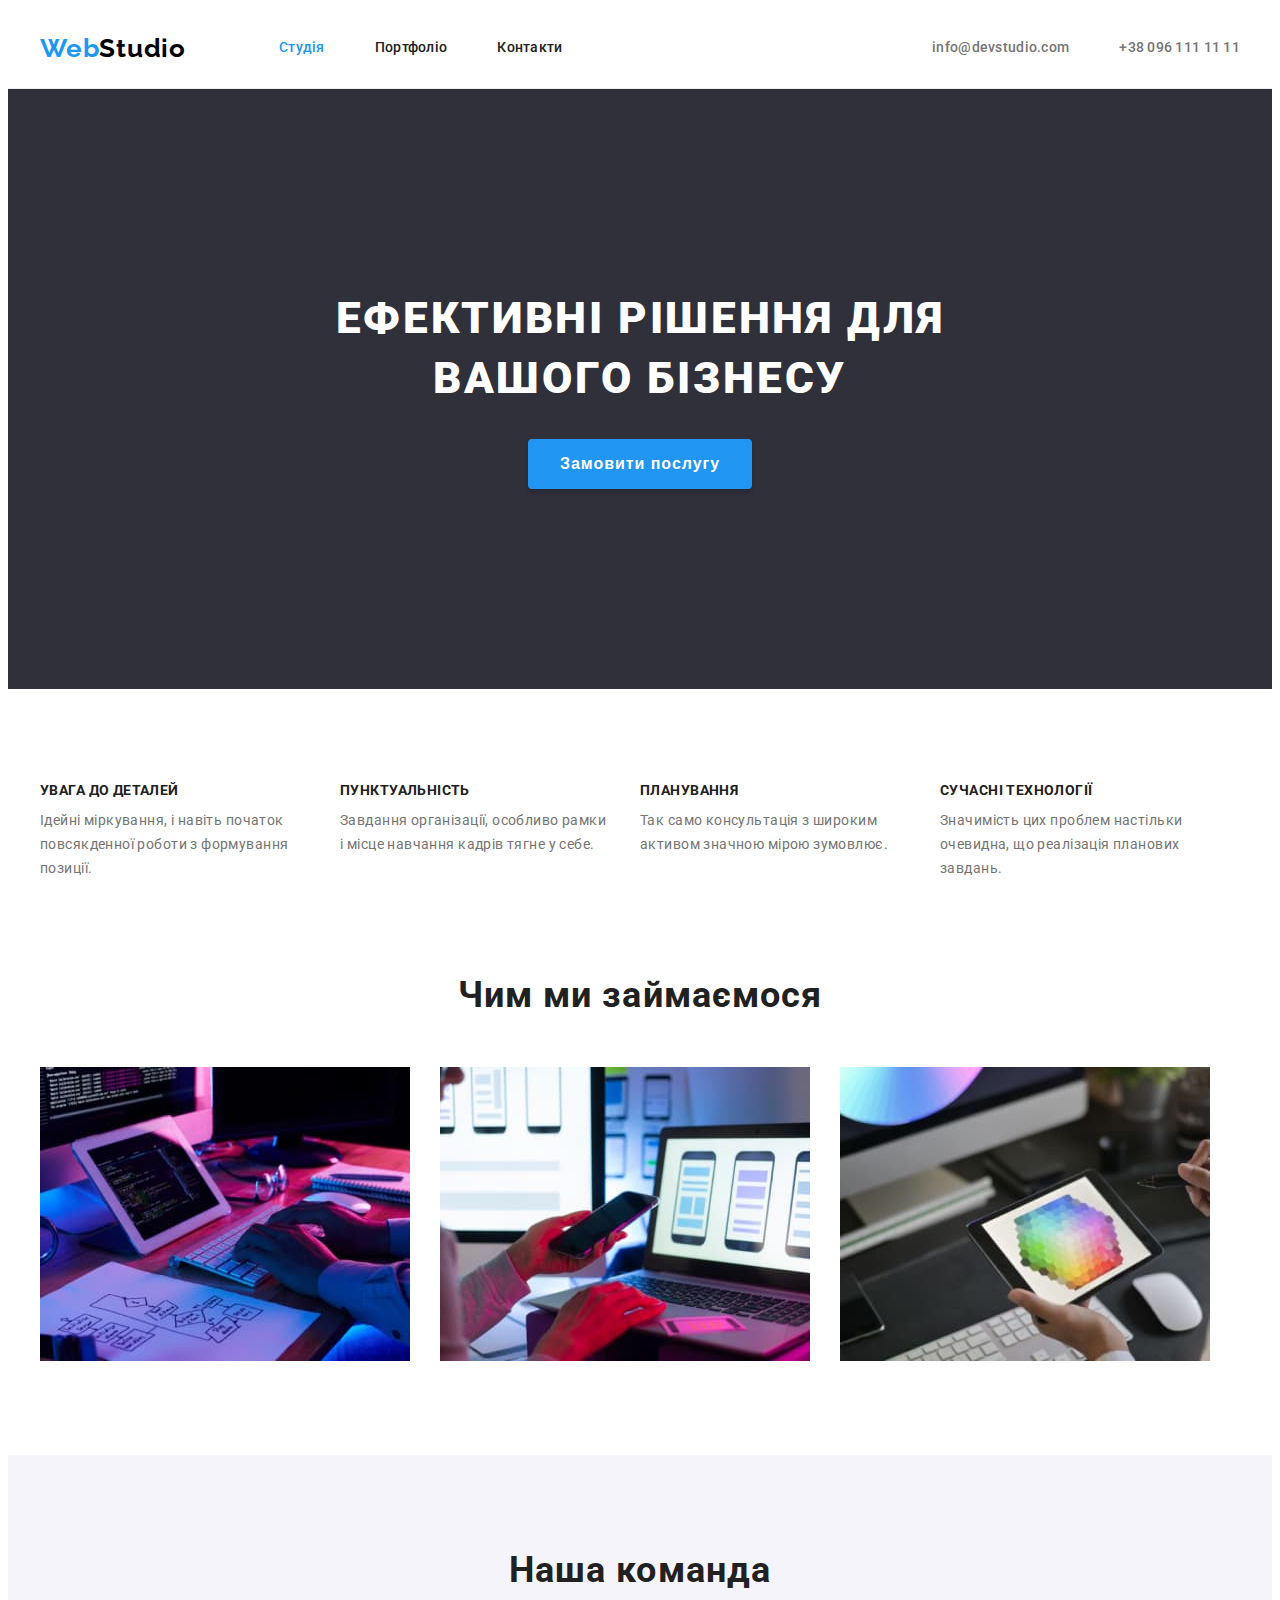
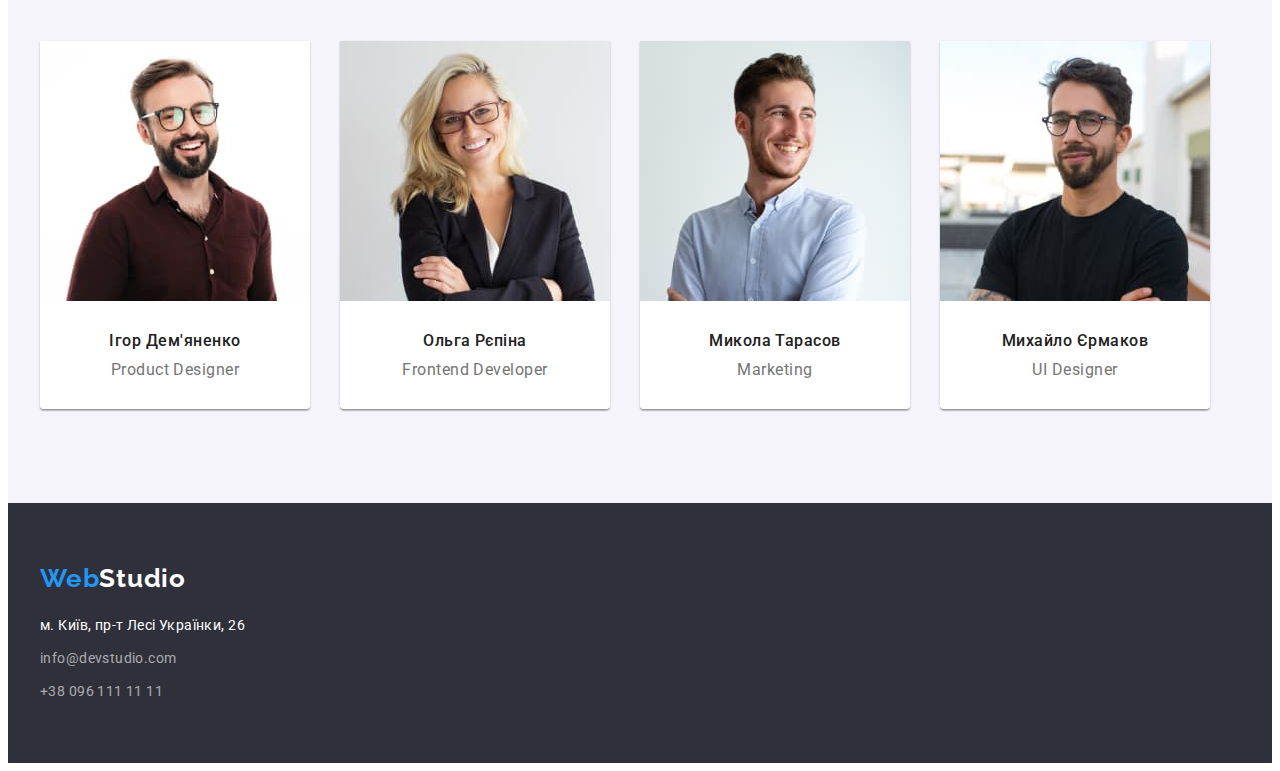
==== index.html @ ee871b84 "clone hw3" ====
<!DOCTYPE html>
<html lang="uk">
  <head>
    <meta charset="UTF-8" />
    <meta http-equiv="X-UA-Compatible" content="IE=edge" />
    <meta name="viewport" content="width=device-width, initial-scale=1.0" />
    <title>Студія</title>
    <link rel="preconnect" href="https://fonts.googleapis.com" />
    <link rel="preconnect" href="https://fonts.gstatic.com" crossorigin />
    <link href="https://fonts.googleapis.com/css2?family=Raleway:wght@700&family=Roboto:wght@400;500;700;900&display=swap" rel="stylesheet" />
    <link
      rel="stylesheet"
      href="https://cdnjs.cloudflare.com/ajax/libs/modern-normalize/1.1.0/modern-normalize.min.css"
      integrity="sha512-wpPYUAdjBVSE4KJnH1VR1HeZfpl1ub8YT/NKx4PuQ5NmX2tKuGu6U/JRp5y+Y8XG2tV+wKQpNHVUX03MfMFn9Q=="
      crossorigin="anonymous"
      referrerpolicy="no-referrer"
    />
    <link rel="stylesheet" href="./css/styles.css" />
  </head>

  <body>
    <header class="header">
      <div class="container">
        <!-- logo -->
        <a class="logo link" href="./index.html">Web<span class="logo-header">Studio</span></a>

        <!-- navigation -->
        <nav class="nav">
          <ul class="nav-list list">
            <li class="nav-item"><a class="nav-link link current" href="./index.html">Студія</a></li>
            <li class="nav-item"><a class="nav-link link" href="./portfolio.html">Портфоліо</a></li>
            <li class="nav-item"><a class="nav-link link" href="">Контакти</a></li>
          </ul>
        </nav>
        <ul class="contact-list list">
          <li class="contact-item"><a class="contact-link link" href="mailto:info@devstudio.com">info@devstudio.com</a></li>
          <li class="contact-item"><a class="contact-link link" href="tel:+380961111111">+38 096 111 11 11</a></li>
        </ul>
      </div>
    </header>

    <main>
      <!--hero-->
      <section class="hero">
        <div class="container">
          <h1 class="hero-title">Ефективні рішення для вашого бізнесу</h1>
          <button class="hero-btn" type="button">Замовити послугу</button>
        </div>
      </section>

      <!-- advantages -->
      <section class="adv">
        <div class="container">
          <h2 class="visually-hidden">Переваги</h2>
          <ul class="adv-list list">
            <li class="adv-item">
              <h3 class="adv-subtitle">УВАГА ДО ДЕТАЛЕЙ</h3>
              <p class="adv-text">Ідейні міркування, і навіть початок повсякденної роботи з формування позиції.</p>
            </li>
            <li class="adv-item">
              <h3 class="adv-subtitle">ПУНКТУАЛЬНІСТЬ</h3>
              <p class="adv-text">Завдання організації, особливо рамки і місце навчання кадрів тягне у себе.</p>
            </li>
            <li class="adv-item">
              <h3 class="adv-subtitle">ПЛАНУВАННЯ</h3>
              <p class="adv-text">Так само консультація з широким активом значною мірою зумовлює.</p>
            </li>
            <li class="adv-item">
              <h3 class="adv-subtitle">СУЧАСНІ ТЕХНОЛОГІЇ</h3>
              <p class="adv-text">Значимість цих проблем настільки очевидна, що реалізація планових завдань.</p>
            </li>
          </ul>
        </div>
      </section>

      <!-- work -->
      <section class="work">
        <div class="container">
          <h2 class="work-title">Чим ми займаємося</h2>
          <ul class="work-list list">
            <li class="work-item"><img class="work-img" src="./images/desktop.jpg" alt="Десктопні додатки" width="370" height="294" /></li>
            <li class="work-item"><img class="work-img" src="./images/mobile.jpg" alt="Мобільні додатки" width="370" height="294" /></li>
            <li class="work-item"><img class="work-img" src="./images/design.jpg" alt="Дизайнерські рішення" width="370" height="294" /></li>
          </ul>
        </div>
      </section>

      <!-- team -->
      <section class="team">
        <div class="container">
          <h2 class="team-title">Наша команда</h2>
          <ul class="team-list list">
            <li class="team-item">
              <a class="team-link link" href="">
                <img class="team-img" src="./images/teammate_1.jpg" alt="Ігор Дем'яненко" width="270" height="260" />
                <div class="team-item-group">
                  <h3 class="team-subtitle">Ігор Дем'яненко</h3>
                  <p class="team-text">Product Designer</p>
                </div>
              </a>
            </li>
            <li class="team-item">
              <a class="team-link link" href="">
                <img class="team-img" src="./images/teammate_2.jpg" alt="Ольга Рєпіна" width="270" height="260" />
                <div class="team-item-group">
                  <h3 class="team-subtitle">Ольга Рєпіна</h3>
                  <p class="team-text">Frontend Developer</p>
                </div>
              </a>
            </li>
            <li class="team-item">
              <a class="team-link link" href="">
                <img class="team-img" src="./images/teammate_3.jpg" alt="Микола Тарасов" width="270" height="260" />
                <div class="team-item-group">
                  <h3 class="team-subtitle">Микола Тарасов</h3>
                  <p class="team-text">Marketing</p>
                </div>
              </a>
            </li>
            <li class="team-item">
              <a class="team-link link" href="">
                <img class="team-img" src="./images/teammate_4.jpg" alt="Михайло Єрмаков" width="270" height="260" />
                <div class="team-item-group">
                  <h3 class="team-subtitle">Михайло Єрмаков</h3>
                  <p class="team-text">UI Designer</p>
                </div>
              </a>
            </li>
          </ul>
        </div>
      </section>
    </main>

    <footer class="footer">
      <div class="container">
        <!-- logo -->
        <a class="logo link" href="./index.html">Web<span class="logo-footer">Studio</span></a>
        <address class="address">
          <ul class="address-list list">
            <li class="address-item"><a class="address-map link" href="https://goo.gl/maps/GGHUYbkFzDP6m6Ls8" target="_blank" rel="noopener noreferrer">м. Київ, пр-т Лесі Українки, 26</a></li>
            <li class="address-item"><a class="address-link link" href="mailto:info@devstudio.com">info@devstudio.com</a></li>
            <li class="address-item"><a class="address-link link" href="tel:+380961111111">+38 096 111 11 11</a></li>
          </ul>
        </address>
      </div>
    </footer>
  </body>
</html>
---- css/styles.css ----
:root {
  --first-text-color: #757575;
  --title-text-color: #212121;
  --accent-color: #2196f3;
  --first-bg-color: #ffffff;
  --second-bg-color: #2f303a;
  --alt-bg-color: #f5f4fa;
}

/* ----------------RESET------------------ */
h1,
h2,
h3,
h4,
h5,
h6,
p {
  margin: 0;
}

.list {
  list-style: none;
  margin: 0;
  padding: 0;
}

.link {
  text-decoration: none;
}

img {
  display: block;
}

/* ----------------GENERAL------------------ */
body {
  background-color: var(--first-bg-color);
  color: var(--first-text-color);
  font-family: "Roboto", sans-serif;
}

.link:hover,
.link:focus {
  color: var(--accent-color);
}

.container {
  margin: 0 auto;
  width: 1200px;
  padding-left: 15px;
  padding-right: 15px;
}

.header {
  border-bottom: 1px solid #ececec;
}

.visually-hidden {
  position: absolute;
  width: 1px;
  height: 1px;
  margin: -1px;
  border: 0;
  padding: 0;
  white-space: nowrap;
  clip-path: inset(100%);
  clip: rect(0 0 0 0);
  overflow: hidden;
}

/* ----------------LOGO------------------ */
.logo {
  font-family: "Raleway", sans-serif;
  color: var(--accent-color);
  font-weight: 700;
  font-size: 26px;
  line-height: 1.19;
  letter-spacing: 0.03em;
}

.logo-header {
  color: #000000;
}

.logo-footer {
  color: var(--first-bg-color);
}

/* ----------------NAV------------------ */
.header > .container {
  display: flex;
  align-items: center;
}

.nav,
.contact-list {
  font-weight: 500;
  font-size: 14px;
  line-height: 1.14;
  letter-spacing: 0.02em;
}

.nav-list {
  display: flex;
  gap: 50px;
  margin-left: 93px;
}

.contact-list {
  display: flex;
  gap: 50px;
  margin-left: auto;
}

.nav-link.current {
  color: var(--accent-color);
}

.nav-link {
  color: var(--title-text-color);

  display: block;
  padding-top: 32px;
  padding-bottom: 32px;
}

.contact-link {
  color: var(--first-text-color);
  display: block;
  padding-top: 32px;
  padding-bottom: 32px;
}

/* ----------------HERO------------------ */
.hero {
  background-color: var(--second-bg-color);
  text-align: center;
  padding: 200px 0px;
}

.hero-title {
  font-weight: 900;
  font-size: 44px;
  line-height: 1.36;
  letter-spacing: 0.06em;
  text-align: center;
  text-transform: uppercase;
  color: var(--first-bg-color);

  width: 700px;
  margin-left: auto;
  margin-right: auto;
  margin-bottom: 30px;
}

.hero-btn {
  font-weight: 700;
  font-size: 16px;
  line-height: 1.88;
  letter-spacing: 0.06em;

  color: var(--first-bg-color);
  background-color: var(--accent-color);

  border: none;
  cursor: pointer;

  min-width: 216px;
  min-height: 50px;
  padding: 10px 32px;
  box-shadow: 0px 4px 4px rgba(0, 0, 0, 0.15);
  border-radius: 4px;
}

/* ----------------ADVANTAGES------------------ */

.adv {
  padding-top: 94px;
  padding-bottom: 94px;
}

.adv-list {
  display: flex;
  flex-wrap: wrap;
  gap: 30px;
}

.adv-item {
  max-width: 270px;
}

.adv-subtitle {
  font-size: 14px;
  line-height: 1.14;
  letter-spacing: 0.03em;
  text-transform: uppercase;
  color: var(--title-text-color);

  margin-bottom: 10px;
}

.adv-text {
  font-size: 14px;
  line-height: 1.71;
  letter-spacing: 0.03em;
}

/* ----------------WORK------------------ */

.work {
  padding-bottom: 94px;
}

.work-title,
.team-title {
  font-size: 36px;
  line-height: 1.17;
  text-align: center;
  letter-spacing: 0.03em;
  color: var(--title-text-color);

  margin-bottom: 50px;
}

.work-list {
  display: flex;
  flex-wrap: wrap;
  gap: 30px;
}

/* ----------------TEAM------------------ */

.team {
  padding-top: 94px;
  padding-bottom: 94px;
}

.team {
  background-color: var(--alt-bg-color);
}

.team-list {
  display: flex;
  flex-wrap: wrap;
  gap: 30px;
}

.team-item {
  border-radius: 0px 0px 4px 4px;
  box-shadow: 0px 1px 3px rgba(0, 0, 0, 0.12), 0px 1px 1px rgba(0, 0, 0, 0.14), 0px 2px 1px rgba(0, 0, 0, 0.2);
}

.team-item-group {
  background-color: var(--first-bg-color);
  padding-bottom: 30px;
  padding-top: 30px;
  border-radius: 0px 0px 4px 4px;
}

.team-text,
.team-subtitle {
  font-size: 16px;
  line-height: 1.19;
  text-align: center;
  letter-spacing: 0.03em;
}

.team-text {
  color: var(--first-text-color);
}

.team-subtitle {
  font-weight: 500;
  color: var(--title-text-color);

  margin-bottom: 10px;
}

/* ----------------FOOTER------------------ */
.footer {
  background-color: var(--second-bg-color);
  padding-top: 60px;
  padding-bottom: 60px;
}

.address {
  font-style: inherit;
  margin-top: 20px;
}

.address-item:not(:first-child) {
  margin-top: 9px;
}

.address-map,
.address-link {
  font-size: 14px;
  line-height: 1.71;
  letter-spacing: 0.03em;
  color: var(--first-bg-color);
}

.address-link {
  color: rgba(255, 255, 255, 0.6);
}

/* --------------------PORTFOLIO-------------------- */

.portfolio {
  padding-top: 94px;
  padding-bottom: 94px;
}

.portfolio-filter {
  display: flex;
  gap: 8px;
  justify-content: center;
  margin-bottom: 50px;
}

.filter-btn {
  font-weight: 500;
  font-size: 16px;
  line-height: 1.62;
  text-align: center;
  letter-spacing: 0.03em;

  color: var(--title-text-color);
  background-color: var(--alt-bg-color);

  border: none;
  border-radius: 4px;
  cursor: pointer;

  padding: 6px 22px;
}

.filter-btn:hover,
.filter-btn:focus {
  color: var(--first-bg-color);
  background-color: var(--accent-color);
  box-shadow: 0px 3px 1px rgba(0, 0, 0, 0.1), 0px 1px 2px rgba(0, 0, 0, 0.08), 0px 2px 2px rgba(0, 0, 0, 0.12);
}

.portfolio-list {
  display: flex;
  flex-wrap: wrap;
  gap: 30px;
}

.portfolio-item-group {
  background-color: var(--first-bg-color);
  border-bottom: 1px solid #eeeeee;
  border-left: 1px solid #eeeeee;
  border-right: 1px solid #eeeeee;

  padding: 20px 24px;
}

.portfolio-item-title {
  font-size: 18px;
  line-height: 2;
  letter-spacing: 0.06em;
  color: var(--title-text-color);

  margin-bottom: 4px;
}
.portfolio-item-text {
  font-size: 16px;
  line-height: 1.88;
  letter-spacing: 0.03em;
  color: var(--first-text-color);
}
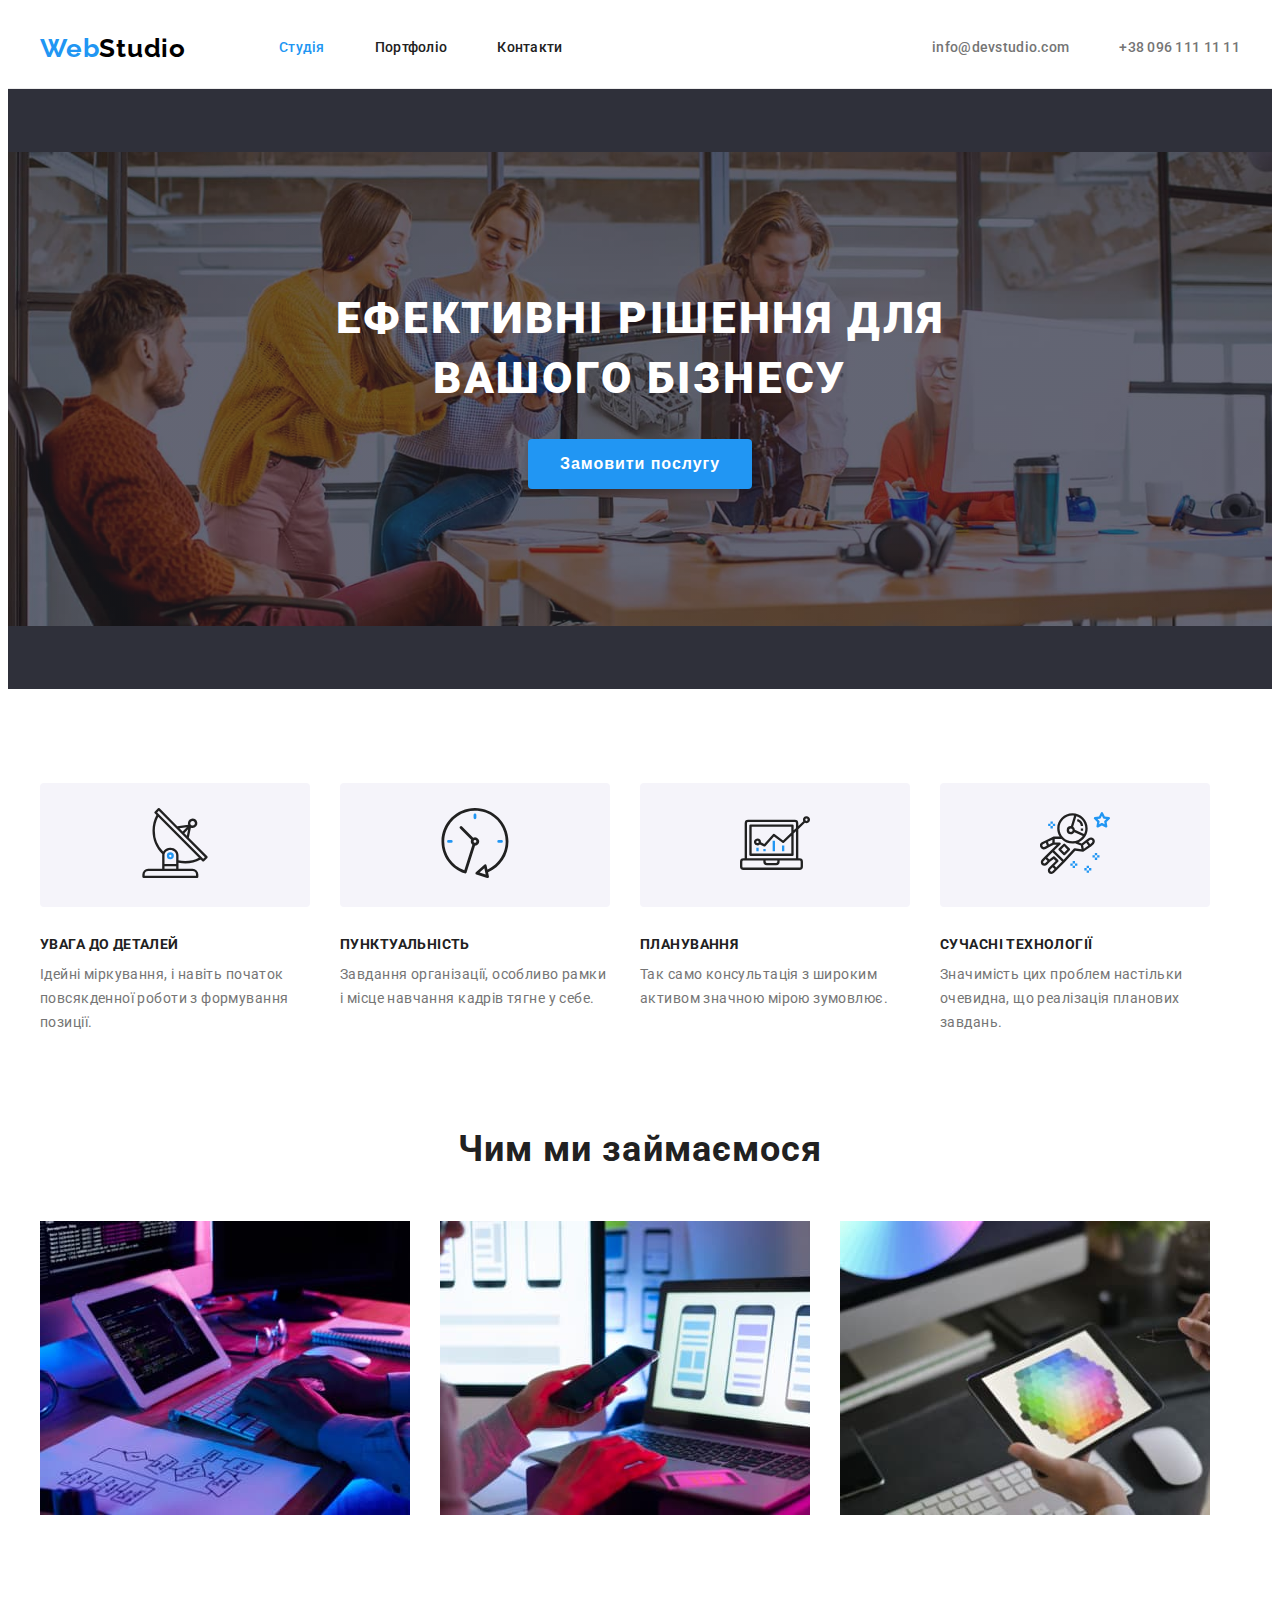
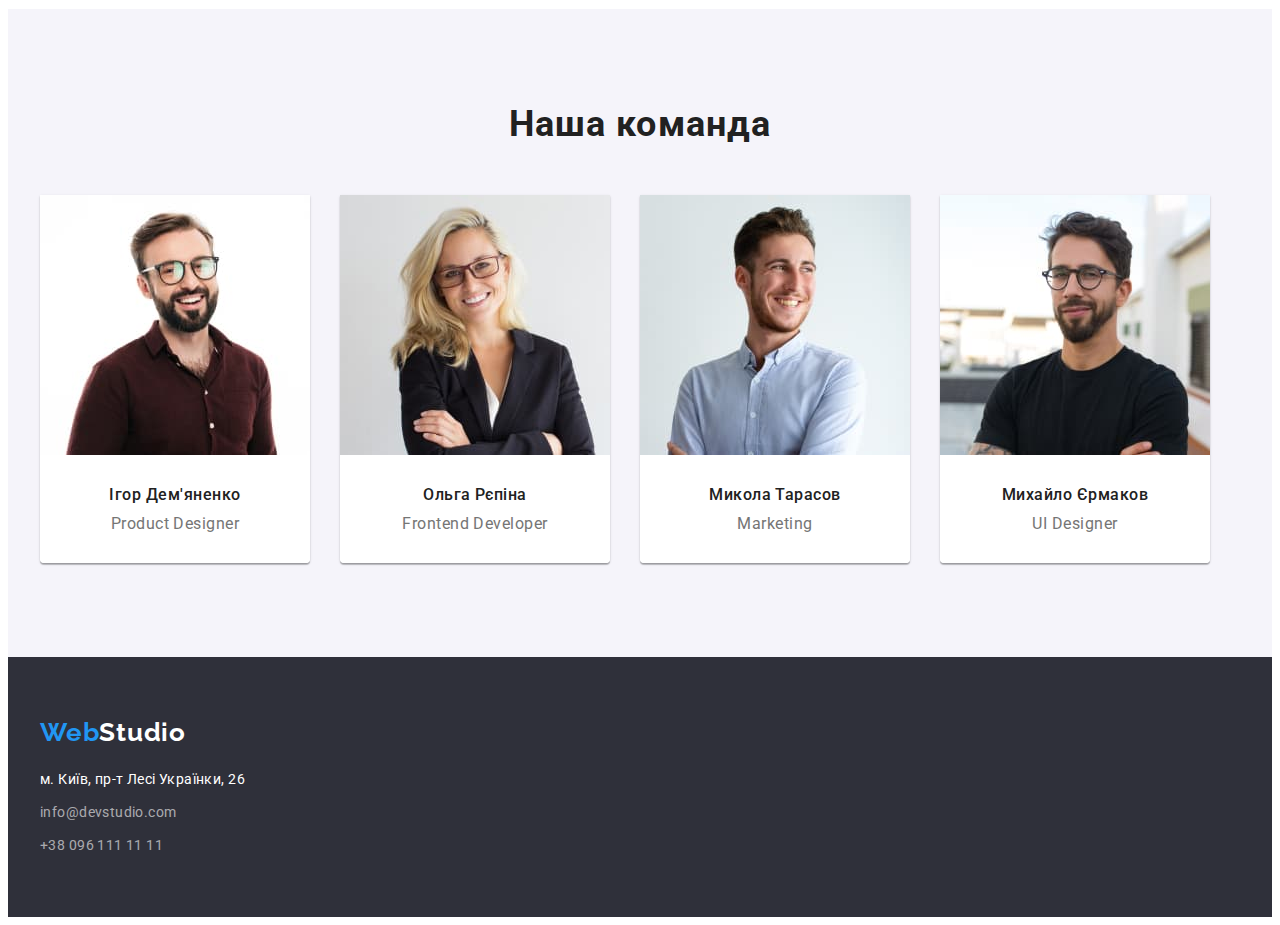
==== commit 9f903648: "finished adv-section" ====
--- a/index.html
+++ b/index.html
@@ -54,18 +54,38 @@
           <h2 class="visually-hidden">Переваги</h2>
           <ul class="adv-list list">
             <li class="adv-item">
+              <div class="adv-icon-wrap">
+                <svg class="adv-icon">
+                  <use href="./images/symbol-defs.svg#icon-antenna"></use>
+                </svg>
+              </div>
               <h3 class="adv-subtitle">УВАГА ДО ДЕТАЛЕЙ</h3>
               <p class="adv-text">Ідейні міркування, і навіть початок повсякденної роботи з формування позиції.</p>
             </li>
             <li class="adv-item">
+              <div class="adv-icon-wrap">
+                <svg class="adv-icon">
+                  <use href="./images/symbol-defs.svg#icon-clock"></use>
+                </svg>
+              </div>
               <h3 class="adv-subtitle">ПУНКТУАЛЬНІСТЬ</h3>
               <p class="adv-text">Завдання організації, особливо рамки і місце навчання кадрів тягне у себе.</p>
             </li>
             <li class="adv-item">
+              <div class="adv-icon-wrap">
+                <svg class="adv-icon">
+                  <use href="./images/symbol-defs.svg#icon-diagram"></use>
+                </svg>
+              </div>
               <h3 class="adv-subtitle">ПЛАНУВАННЯ</h3>
               <p class="adv-text">Так само консультація з широким активом значною мірою зумовлює.</p>
             </li>
             <li class="adv-item">
+              <div class="adv-icon-wrap">
+                <svg class="adv-icon">
+                  <use href="./images/symbol-defs.svg#icon-astronaut"></use>
+                </svg>
+              </div>
               <h3 class="adv-subtitle">СУЧАСНІ ТЕХНОЛОГІЇ</h3>
               <p class="adv-text">Значимість цих проблем настільки очевидна, що реалізація планових завдань.</p>
             </li>
@@ -91,40 +111,32 @@
           <h2 class="team-title">Наша команда</h2>
           <ul class="team-list list">
             <li class="team-item">
-              <a class="team-link link" href="">
-                <img class="team-img" src="./images/teammate_1.jpg" alt="Ігор Дем'яненко" width="270" height="260" />
-                <div class="team-item-group">
-                  <h3 class="team-subtitle">Ігор Дем'яненко</h3>
-                  <p class="team-text">Product Designer</p>
-                </div>
-              </a>
+              <img class="team-img" src="./images/teammate_1.jpg" alt="Ігор Дем'яненко" width="270" height="260" />
+              <div class="team-item-group">
+                <h3 class="team-subtitle">Ігор Дем'яненко</h3>
+                <p class="team-text">Product Designer</p>
+              </div>
             </li>
             <li class="team-item">
-              <a class="team-link link" href="">
-                <img class="team-img" src="./images/teammate_2.jpg" alt="Ольга Рєпіна" width="270" height="260" />
-                <div class="team-item-group">
-                  <h3 class="team-subtitle">Ольга Рєпіна</h3>
-                  <p class="team-text">Frontend Developer</p>
-                </div>
-              </a>
+              <img class="team-img" src="./images/teammate_2.jpg" alt="Ольга Рєпіна" width="270" height="260" />
+              <div class="team-item-group">
+                <h3 class="team-subtitle">Ольга Рєпіна</h3>
+                <p class="team-text">Frontend Developer</p>
+              </div>
             </li>
             <li class="team-item">
-              <a class="team-link link" href="">
-                <img class="team-img" src="./images/teammate_3.jpg" alt="Микола Тарасов" width="270" height="260" />
-                <div class="team-item-group">
-                  <h3 class="team-subtitle">Микола Тарасов</h3>
-                  <p class="team-text">Marketing</p>
-                </div>
-              </a>
+              <img class="team-img" src="./images/teammate_3.jpg" alt="Микола Тарасов" width="270" height="260" />
+              <div class="team-item-group">
+                <h3 class="team-subtitle">Микола Тарасов</h3>
+                <p class="team-text">Marketing</p>
+              </div>
             </li>
             <li class="team-item">
-              <a class="team-link link" href="">
-                <img class="team-img" src="./images/teammate_4.jpg" alt="Михайло Єрмаков" width="270" height="260" />
-                <div class="team-item-group">
-                  <h3 class="team-subtitle">Михайло Єрмаков</h3>
-                  <p class="team-text">UI Designer</p>
-                </div>
-              </a>
+              <img class="team-img" src="./images/teammate_4.jpg" alt="Михайло Єрмаков" width="270" height="260" />
+              <div class="team-item-group">
+                <h3 class="team-subtitle">Михайло Єрмаков</h3>
+                <p class="team-text">UI Designer</p>
+              </div>
             </li>
           </ul>
         </div>
--- a/css/styles.css
+++ b/css/styles.css
@@ -134,6 +134,11 @@
 /* ----------------HERO------------------ */
 .hero {
   background-color: var(--second-bg-color);
+  background-image: linear-gradient(rgba(47, 48, 58, 0.4), rgba(47, 48, 58, 0.4)), url(../images/hero-bg.jpg);
+  background-repeat: no-repeat;
+  background-position: center;
+  background-size: contain;
+
   text-align: center;
   padding: 200px 0px;
 }
@@ -143,7 +148,6 @@
   font-size: 44px;
   line-height: 1.36;
   letter-spacing: 0.06em;
-  text-align: center;
   text-transform: uppercase;
   color: var(--first-bg-color);
 
@@ -189,6 +193,20 @@
   max-width: 270px;
 }
 
+.adv-icon-wrap {
+  background-color: var(--alt-bg-color);
+  border-radius: 4px;
+  text-align: center;
+  padding-top: 25px;
+  padding-bottom: 25px;
+  margin-bottom: 30px;
+}
+
+.adv-icon {
+  width: 70px;
+  height: 70px;
+}
+
 .adv-subtitle {
   font-size: 14px;
   line-height: 1.14;
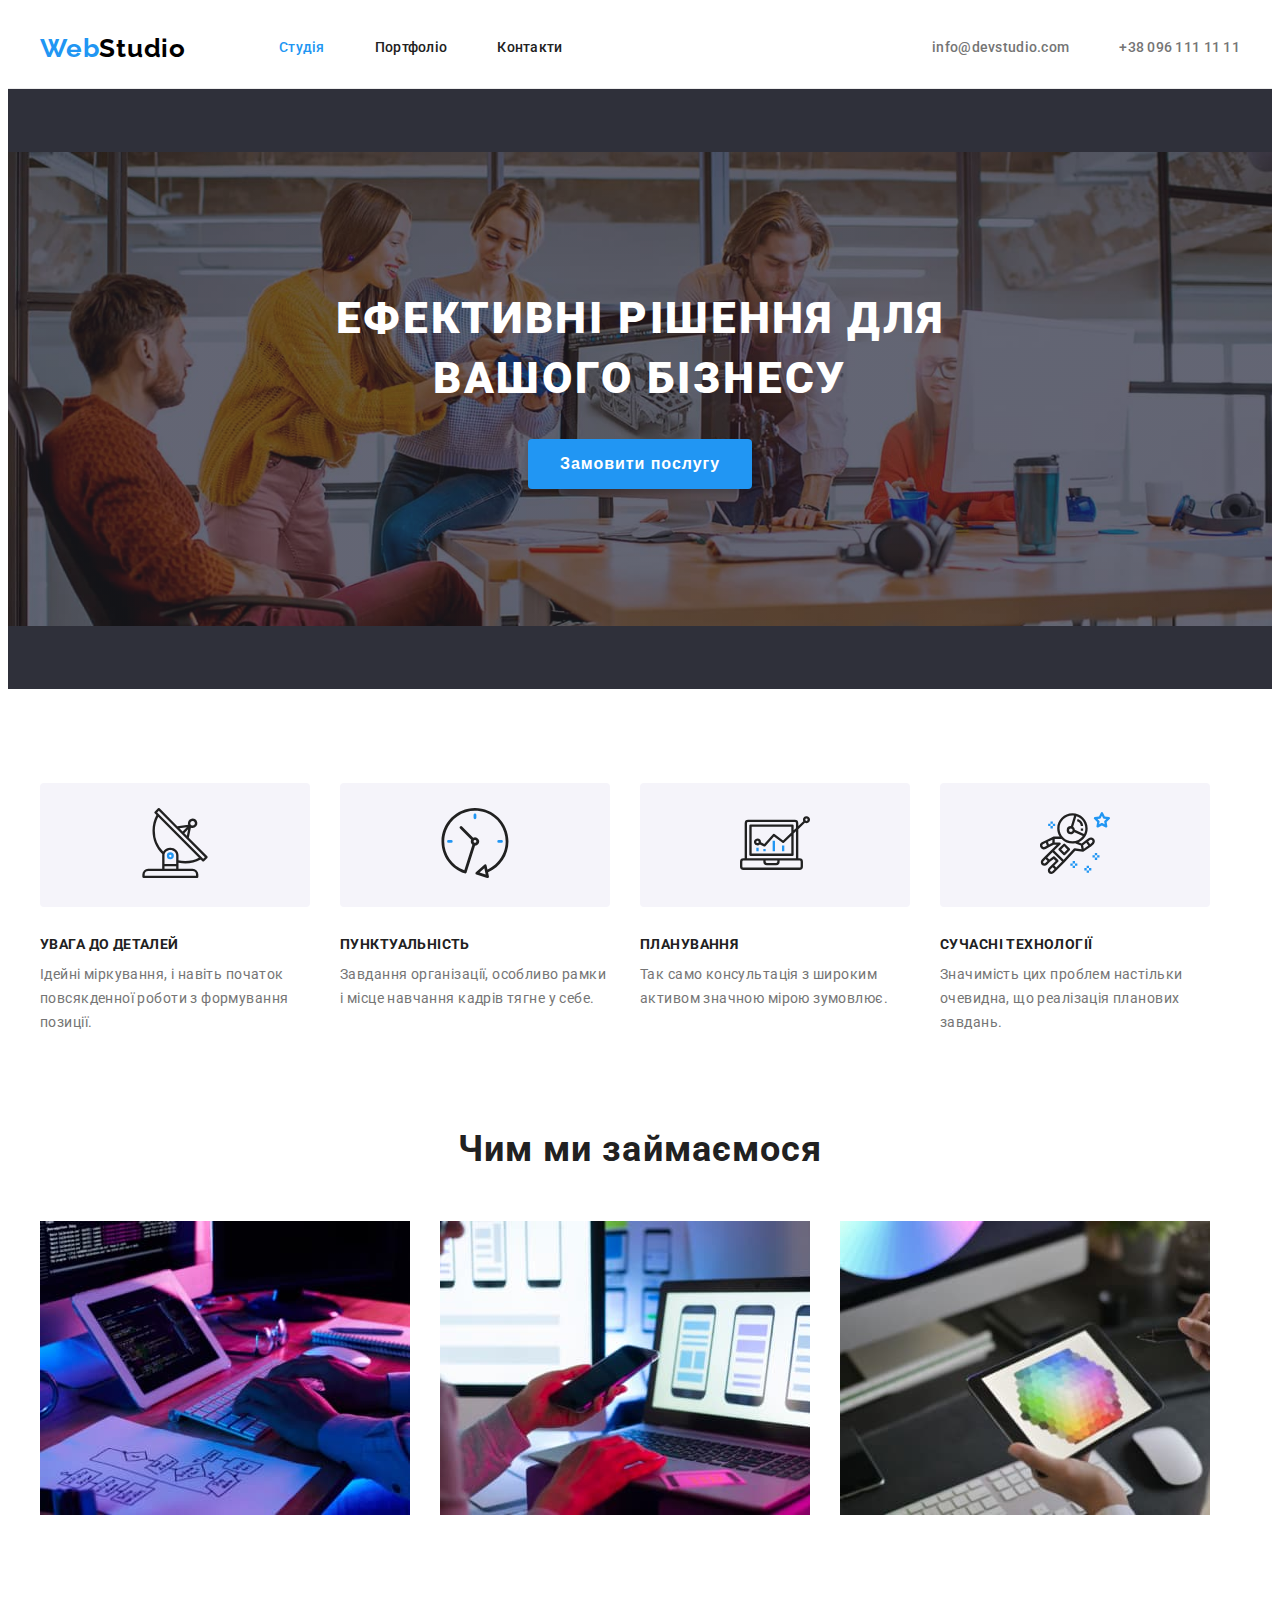
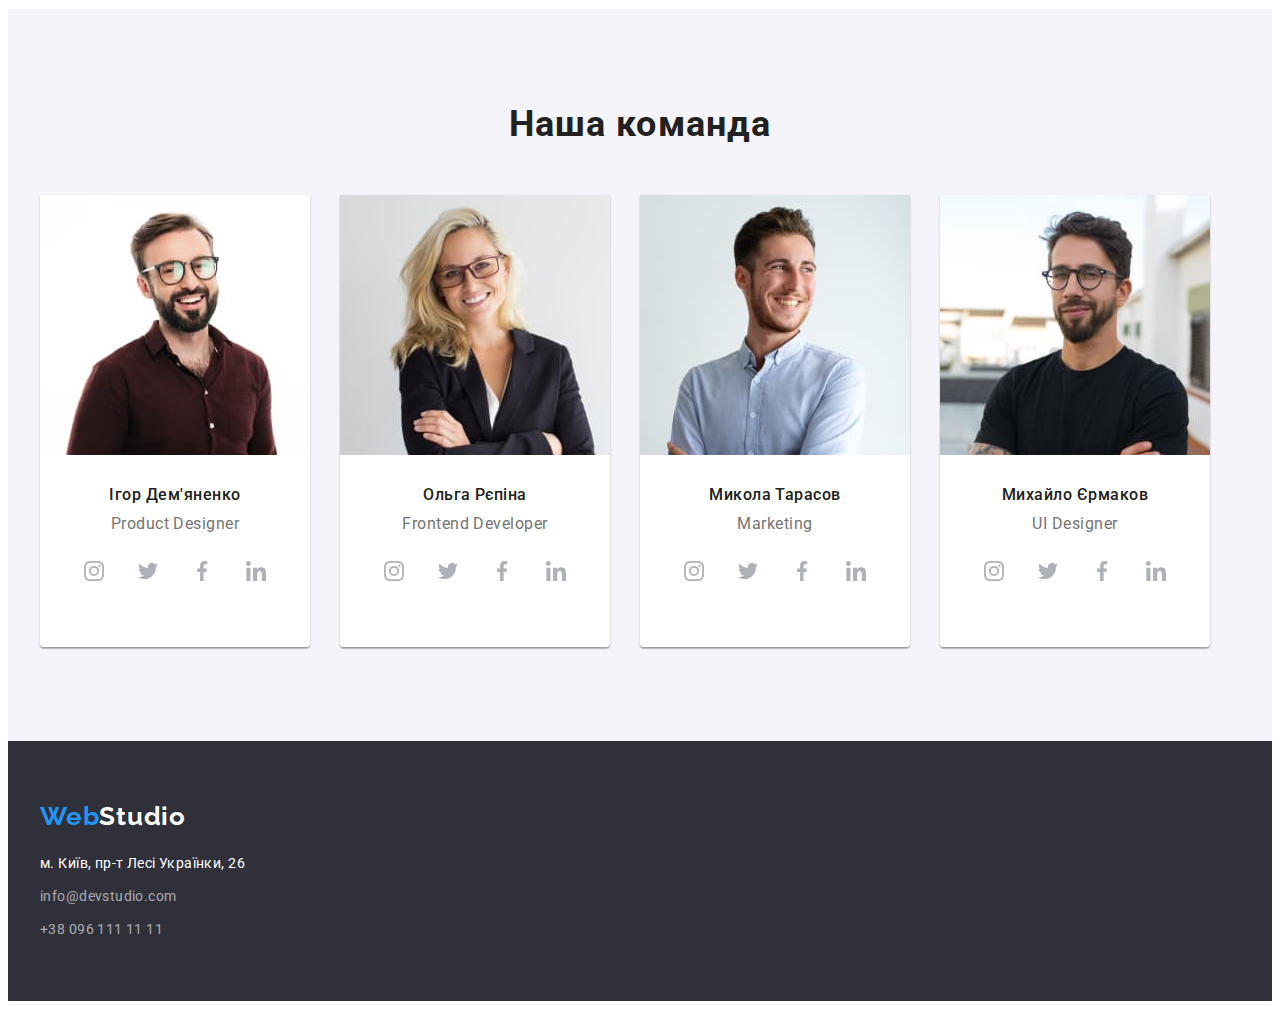
==== commit 99d260cf: "finished section team" ====
--- a/index.html
+++ b/index.html
@@ -55,8 +55,8 @@
           <ul class="adv-list list">
             <li class="adv-item">
               <div class="adv-icon-wrap">
-                <svg class="adv-icon">
-                  <use href="./images/symbol-defs.svg#icon-antenna"></use>
+                <svg class="adv-icon" width="70px" height="70px">
+                  <use href="./images/sprite.svg#icon-antenna"></use>
                 </svg>
               </div>
               <h3 class="adv-subtitle">УВАГА ДО ДЕТАЛЕЙ</h3>
@@ -64,8 +64,8 @@
             </li>
             <li class="adv-item">
               <div class="adv-icon-wrap">
-                <svg class="adv-icon">
-                  <use href="./images/symbol-defs.svg#icon-clock"></use>
+                <svg class="adv-icon" width="70px" height="70px">
+                  <use href="./images/sprite.svg#icon-clock"></use>
                 </svg>
               </div>
               <h3 class="adv-subtitle">ПУНКТУАЛЬНІСТЬ</h3>
@@ -73,8 +73,8 @@
             </li>
             <li class="adv-item">
               <div class="adv-icon-wrap">
-                <svg class="adv-icon">
-                  <use href="./images/symbol-defs.svg#icon-diagram"></use>
+                <svg class="adv-icon" width="70px" height="70px">
+                  <use href="./images/sprite.svg#icon-diagram"></use>
                 </svg>
               </div>
               <h3 class="adv-subtitle">ПЛАНУВАННЯ</h3>
@@ -82,8 +82,8 @@
             </li>
             <li class="adv-item">
               <div class="adv-icon-wrap">
-                <svg class="adv-icon">
-                  <use href="./images/symbol-defs.svg#icon-astronaut"></use>
+                <svg class="adv-icon" width="70px" height="70px">
+                  <use href="./images/sprite.svg#icon-astronaut"></use>
                 </svg>
               </div>
               <h3 class="adv-subtitle">СУЧАСНІ ТЕХНОЛОГІЇ</h3>
@@ -115,6 +115,36 @@
               <div class="team-item-group">
                 <h3 class="team-subtitle">Ігор Дем'яненко</h3>
                 <p class="team-text">Product Designer</p>
+                <ul class="social-list list">
+                  <li class="social-item">
+                    <a href="" class="social-link link">
+                      <svg class="social-icon" width="20px" height="20px">
+                        <use href="./images/sprite.svg#icon-instagram"></use>
+                      </svg>
+                    </a>
+                  </li>
+                  <li class="social-item">
+                    <a href="" class="social-link link">
+                      <svg class="social-icon" width="20px" height="20px">
+                        <use href="./images/sprite.svg#icon-twitter"></use>
+                      </svg>
+                    </a>
+                  </li>
+                  <li class="social-item">
+                    <a href="" class="social-link link">
+                      <svg class="social-icon" width="20px" height="20px">
+                        <use href="./images/sprite.svg#icon-facebook"></use>
+                      </svg>
+                    </a>
+                  </li>
+                  <li class="social-item">
+                    <a href="" class="social-link link">
+                      <svg class="social-icon" width="20px" height="20px">
+                        <use href="./images/sprite.svg#icon-linkedin"></use>
+                      </svg>
+                    </a>
+                  </li>
+                </ul>
               </div>
             </li>
             <li class="team-item">
@@ -122,6 +152,36 @@
               <div class="team-item-group">
                 <h3 class="team-subtitle">Ольга Рєпіна</h3>
                 <p class="team-text">Frontend Developer</p>
+                <ul class="social-list list">
+                  <li class="social-item">
+                    <a href="" class="social-link link">
+                      <svg class="social-icon" width="20px" height="20px">
+                        <use href="./images/sprite.svg#icon-instagram"></use>
+                      </svg>
+                    </a>
+                  </li>
+                  <li class="social-item">
+                    <a href="" class="social-link link">
+                      <svg class="social-icon" width="20px" height="20px">
+                        <use href="./images/sprite.svg#icon-twitter"></use>
+                      </svg>
+                    </a>
+                  </li>
+                  <li class="social-item">
+                    <a href="" class="social-link link">
+                      <svg class="social-icon" width="20px" height="20px">
+                        <use href="./images/sprite.svg#icon-facebook"></use>
+                      </svg>
+                    </a>
+                  </li>
+                  <li class="social-item">
+                    <a href="" class="social-link link">
+                      <svg class="social-icon" width="20px" height="20px">
+                        <use href="./images/sprite.svg#icon-linkedin"></use>
+                      </svg>
+                    </a>
+                  </li>
+                </ul>
               </div>
             </li>
             <li class="team-item">
@@ -129,6 +189,36 @@
               <div class="team-item-group">
                 <h3 class="team-subtitle">Микола Тарасов</h3>
                 <p class="team-text">Marketing</p>
+                <ul class="social-list list">
+                  <li class="social-item">
+                    <a href="" class="social-link link">
+                      <svg class="social-icon" width="20px" height="20px">
+                        <use href="./images/sprite.svg#icon-instagram"></use>
+                      </svg>
+                    </a>
+                  </li>
+                  <li class="social-item">
+                    <a href="" class="social-link link">
+                      <svg class="social-icon" width="20px" height="20px">
+                        <use href="./images/sprite.svg#icon-twitter"></use>
+                      </svg>
+                    </a>
+                  </li>
+                  <li class="social-item">
+                    <a href="" class="social-link link">
+                      <svg class="social-icon" width="20px" height="20px">
+                        <use href="./images/sprite.svg#icon-facebook"></use>
+                      </svg>
+                    </a>
+                  </li>
+                  <li class="social-item">
+                    <a href="" class="social-link link">
+                      <svg class="social-icon" width="20px" height="20px">
+                        <use href="./images/sprite.svg#icon-linkedin"></use>
+                      </svg>
+                    </a>
+                  </li>
+                </ul>
               </div>
             </li>
             <li class="team-item">
@@ -136,6 +226,36 @@
               <div class="team-item-group">
                 <h3 class="team-subtitle">Михайло Єрмаков</h3>
                 <p class="team-text">UI Designer</p>
+                <ul class="social-list list">
+                  <li class="social-item">
+                    <a href="" class="social-link link">
+                      <svg class="social-icon" width="20px" height="20px">
+                        <use href="./images/sprite.svg#icon-instagram"></use>
+                      </svg>
+                    </a>
+                  </li>
+                  <li class="social-item">
+                    <a href="" class="social-link link">
+                      <svg class="social-icon" width="20px" height="20px">
+                        <use href="./images/sprite.svg#icon-twitter"></use>
+                      </svg>
+                    </a>
+                  </li>
+                  <li class="social-item">
+                    <a href="" class="social-link link">
+                      <svg class="social-icon" width="20px" height="20px">
+                        <use href="./images/sprite.svg#icon-facebook"></use>
+                      </svg>
+                    </a>
+                  </li>
+                  <li class="social-item">
+                    <a href="" class="social-link link">
+                      <svg class="social-icon" width="20px" height="20px">
+                        <use href="./images/sprite.svg#icon-linkedin"></use>
+                      </svg>
+                    </a>
+                  </li>
+                </ul>
               </div>
             </li>
           </ul>
--- a/css/styles.css
+++ b/css/styles.css
@@ -202,11 +202,6 @@
   margin-bottom: 30px;
 }
 
-.adv-icon {
-  width: 70px;
-  height: 70px;
-}
-
 .adv-subtitle {
   font-size: 14px;
   line-height: 1.14;
@@ -273,18 +268,20 @@
   padding-bottom: 30px;
   padding-top: 30px;
   border-radius: 0px 0px 4px 4px;
+  text-align: center;
 }
 
 .team-text,
 .team-subtitle {
   font-size: 16px;
   line-height: 1.19;
-  text-align: center;
+
   letter-spacing: 0.03em;
 }
 
 .team-text {
   color: var(--first-text-color);
+  margin-bottom: 16px;
 }
 
 .team-subtitle {
@@ -292,6 +289,34 @@
   color: var(--title-text-color);
 
   margin-bottom: 10px;
+}
+
+.social-list {
+  display: flex;
+  gap: 10px;
+  justify-content: center;
+}
+
+.social-link {
+  display: block;
+  text-align: center;
+  width: 44px;
+  height: 44px;
+  padding-top: 12px;
+  padding-bottom: 12px;
+  color: #afb1b8;
+  background-color: var(--first-bg-color);
+  border-radius: 50%;
+}
+
+.social-icon {
+  fill: currentColor;
+}
+
+.social-link:hover,
+.social-link:focus {
+  color: var(--first-bg-color);
+  background-color: var(--accent-color);
 }
 
 /* ----------------FOOTER------------------ */
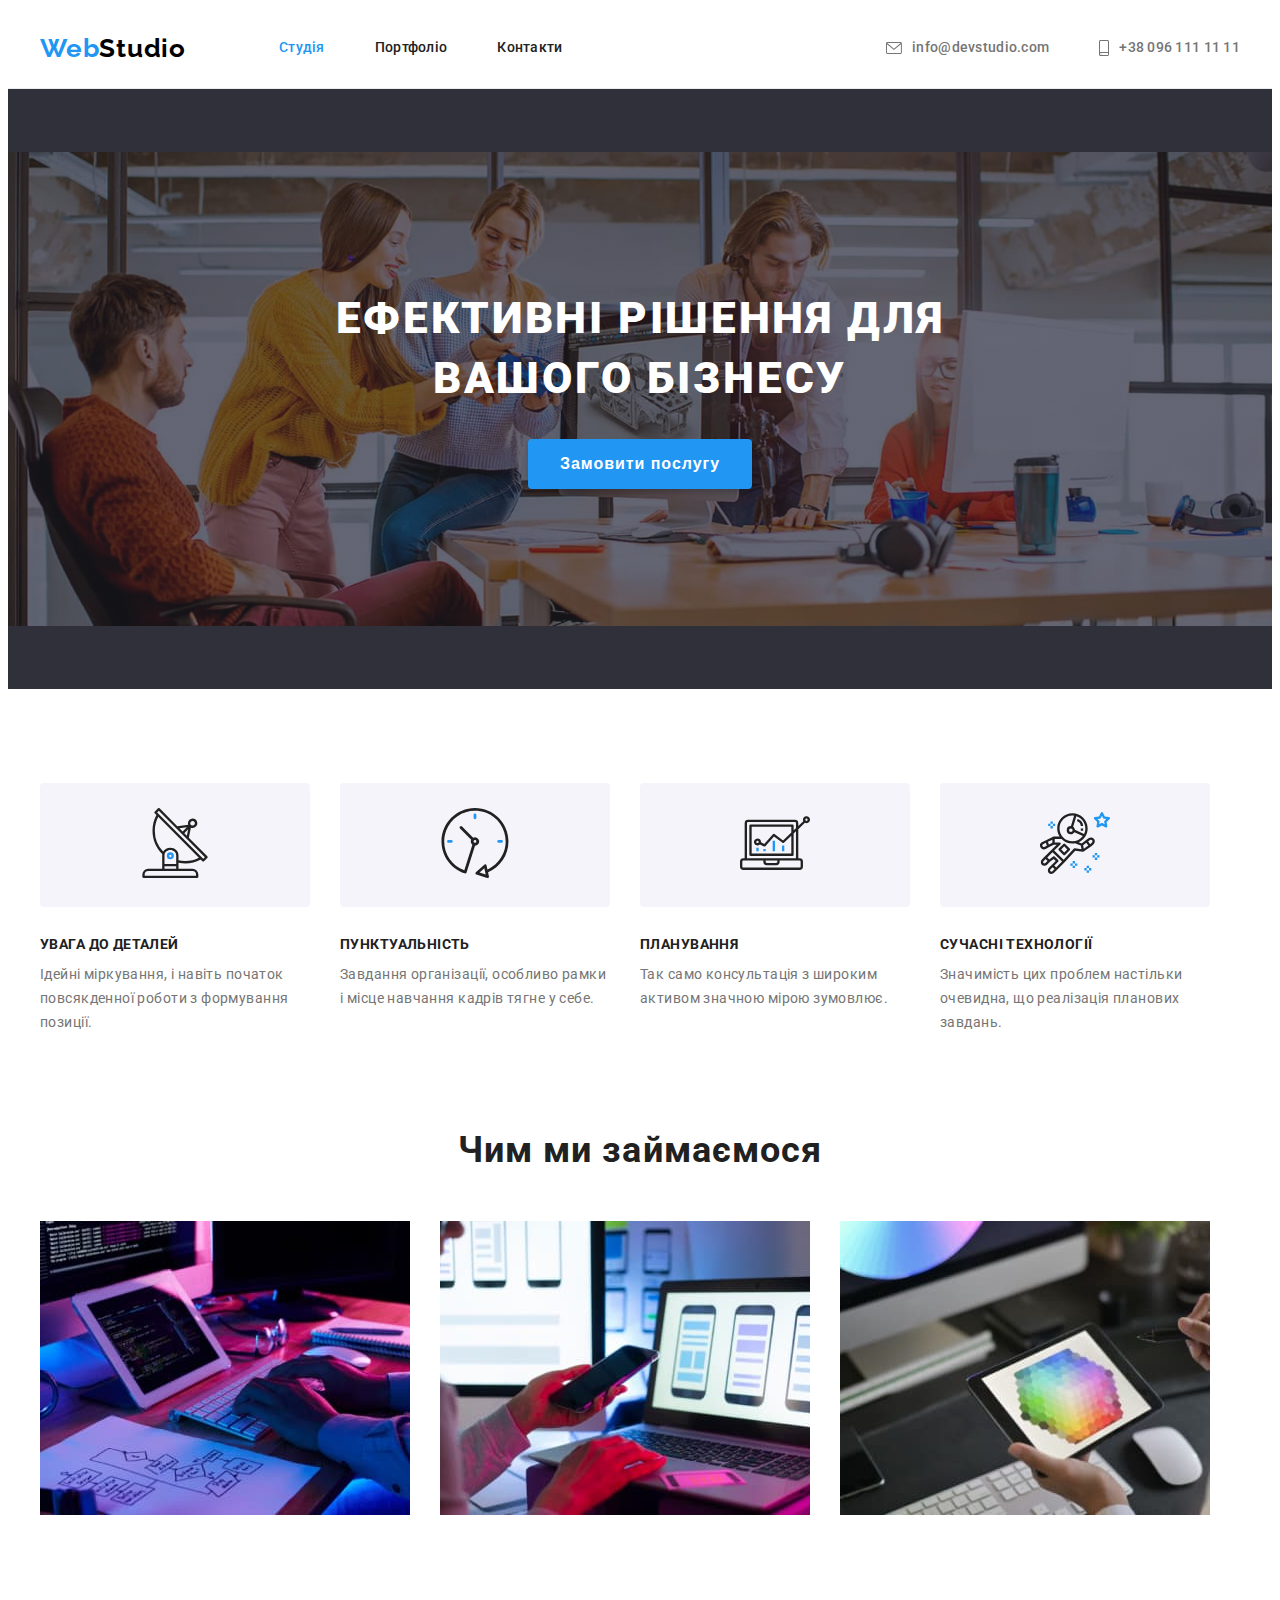
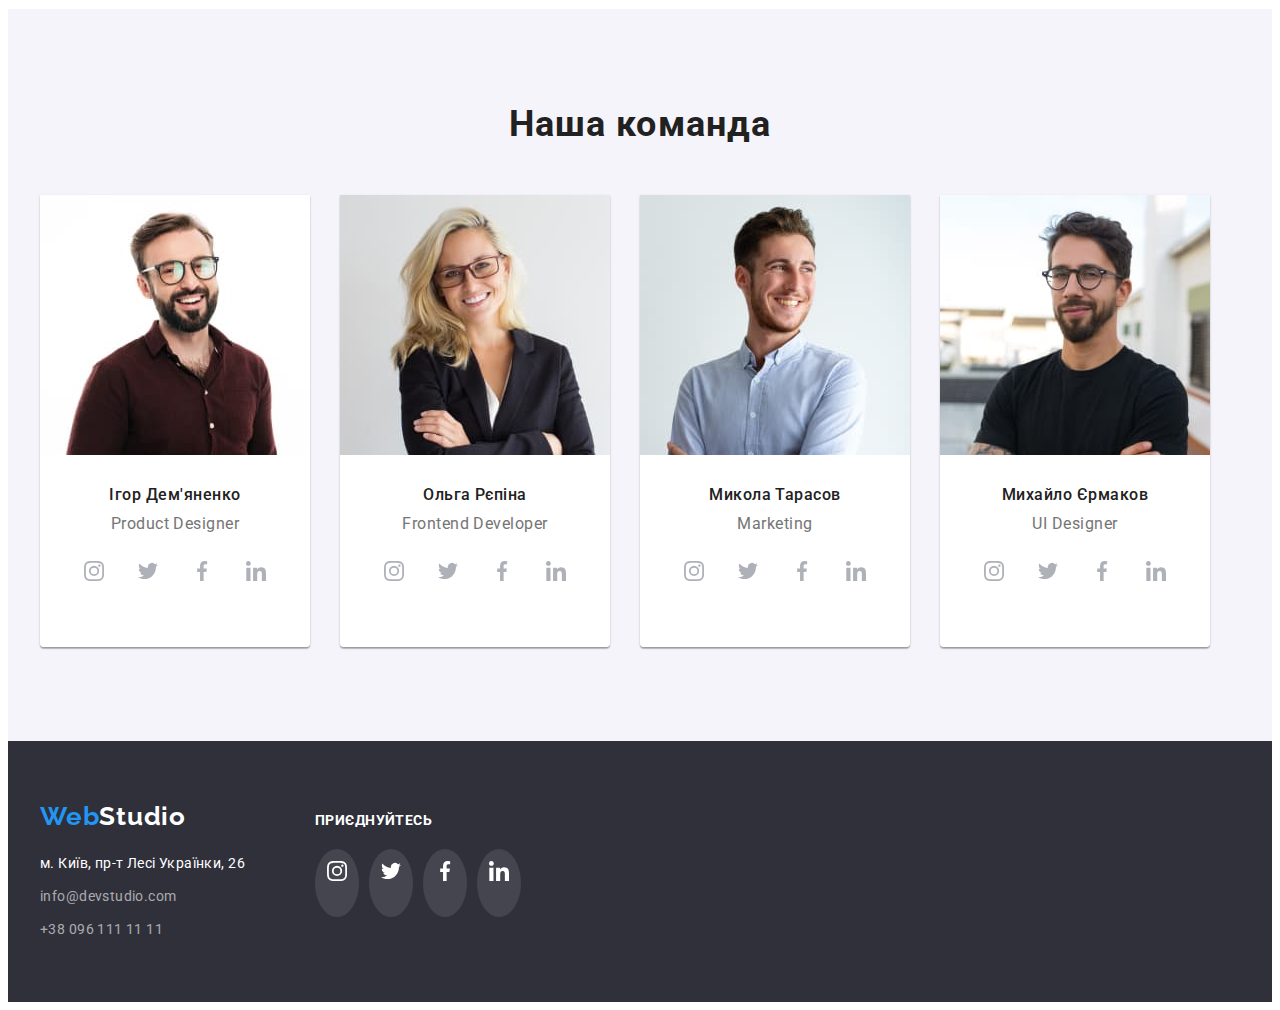
==== commit 03a7e7af: "+header, +footer, +portfolio shadow" ====
--- a/index.html
+++ b/index.html
@@ -33,8 +33,22 @@
           </ul>
         </nav>
         <ul class="contact-list list">
-          <li class="contact-item"><a class="contact-link link" href="mailto:info@devstudio.com">info@devstudio.com</a></li>
-          <li class="contact-item"><a class="contact-link link" href="tel:+380961111111">+38 096 111 11 11</a></li>
+          <li class="contact-item">
+            <a class="contact-link link" href="mailto:info@devstudio.com">
+              <svg class="contact-icon" width="16px" height="12px">
+                <use href="./images/sprite.svg#icon-mail"></use>
+              </svg>
+              info@devstudio.com</a
+            >
+          </li>
+          <li class="contact-item">
+            <a class="contact-link link" href="tel:+380961111111">
+              <svg class="contact-icon" width="10px" height="16px">
+                <use href="./images/sprite.svg#icon-smartphone"></use>
+              </svg>
+              +38 096 111 11 11</a
+            >
+          </li>
         </ul>
       </div>
     </header>
@@ -117,28 +131,28 @@
                 <p class="team-text">Product Designer</p>
                 <ul class="social-list list">
                   <li class="social-item">
-                    <a href="" class="social-link link">
+                    <a href="" class="social-link link" target="_blank" rel="noopener noreferrer">
                       <svg class="social-icon" width="20px" height="20px">
                         <use href="./images/sprite.svg#icon-instagram"></use>
                       </svg>
                     </a>
                   </li>
                   <li class="social-item">
-                    <a href="" class="social-link link">
+                    <a href="" class="social-link link" target="_blank" rel="noopener noreferrer">
                       <svg class="social-icon" width="20px" height="20px">
                         <use href="./images/sprite.svg#icon-twitter"></use>
                       </svg>
                     </a>
                   </li>
                   <li class="social-item">
-                    <a href="" class="social-link link">
+                    <a href="" class="social-link link" target="_blank" rel="noopener noreferrer">
                       <svg class="social-icon" width="20px" height="20px">
                         <use href="./images/sprite.svg#icon-facebook"></use>
                       </svg>
                     </a>
                   </li>
                   <li class="social-item">
-                    <a href="" class="social-link link">
+                    <a href="" class="social-link link" target="_blank" rel="noopener noreferrer">
                       <svg class="social-icon" width="20px" height="20px">
                         <use href="./images/sprite.svg#icon-linkedin"></use>
                       </svg>
@@ -154,28 +168,28 @@
                 <p class="team-text">Frontend Developer</p>
                 <ul class="social-list list">
                   <li class="social-item">
-                    <a href="" class="social-link link">
+                    <a href="" class="social-link link" target="_blank" rel="noopener noreferrer">
                       <svg class="social-icon" width="20px" height="20px">
                         <use href="./images/sprite.svg#icon-instagram"></use>
                       </svg>
                     </a>
                   </li>
                   <li class="social-item">
-                    <a href="" class="social-link link">
+                    <a href="" class="social-link link" target="_blank" rel="noopener noreferrer">
                       <svg class="social-icon" width="20px" height="20px">
                         <use href="./images/sprite.svg#icon-twitter"></use>
                       </svg>
                     </a>
                   </li>
                   <li class="social-item">
-                    <a href="" class="social-link link">
+                    <a href="" class="social-link link" target="_blank" rel="noopener noreferrer">
                       <svg class="social-icon" width="20px" height="20px">
                         <use href="./images/sprite.svg#icon-facebook"></use>
                       </svg>
                     </a>
                   </li>
                   <li class="social-item">
-                    <a href="" class="social-link link">
+                    <a href="" class="social-link link" target="_blank" rel="noopener noreferrer">
                       <svg class="social-icon" width="20px" height="20px">
                         <use href="./images/sprite.svg#icon-linkedin"></use>
                       </svg>
@@ -191,28 +205,28 @@
                 <p class="team-text">Marketing</p>
                 <ul class="social-list list">
                   <li class="social-item">
-                    <a href="" class="social-link link">
+                    <a href="" class="social-link link" target="_blank" rel="noopener noreferrer">
                       <svg class="social-icon" width="20px" height="20px">
                         <use href="./images/sprite.svg#icon-instagram"></use>
                       </svg>
                     </a>
                   </li>
                   <li class="social-item">
-                    <a href="" class="social-link link">
+                    <a href="" class="social-link link" target="_blank" rel="noopener noreferrer">
                       <svg class="social-icon" width="20px" height="20px">
                         <use href="./images/sprite.svg#icon-twitter"></use>
                       </svg>
                     </a>
                   </li>
                   <li class="social-item">
-                    <a href="" class="social-link link">
+                    <a href="" class="social-link link" target="_blank" rel="noopener noreferrer">
                       <svg class="social-icon" width="20px" height="20px">
                         <use href="./images/sprite.svg#icon-facebook"></use>
                       </svg>
                     </a>
                   </li>
                   <li class="social-item">
-                    <a href="" class="social-link link">
+                    <a href="" class="social-link link" target="_blank" rel="noopener noreferrer">
                       <svg class="social-icon" width="20px" height="20px">
                         <use href="./images/sprite.svg#icon-linkedin"></use>
                       </svg>
@@ -228,28 +242,28 @@
                 <p class="team-text">UI Designer</p>
                 <ul class="social-list list">
                   <li class="social-item">
-                    <a href="" class="social-link link">
+                    <a href="" class="social-link link" target="_blank" rel="noopener noreferrer">
                       <svg class="social-icon" width="20px" height="20px">
                         <use href="./images/sprite.svg#icon-instagram"></use>
                       </svg>
                     </a>
                   </li>
                   <li class="social-item">
-                    <a href="" class="social-link link">
+                    <a href="" class="social-link link" target="_blank" rel="noopener noreferrer">
                       <svg class="social-icon" width="20px" height="20px">
                         <use href="./images/sprite.svg#icon-twitter"></use>
                       </svg>
                     </a>
                   </li>
                   <li class="social-item">
-                    <a href="" class="social-link link">
+                    <a href="" class="social-link link" target="_blank" rel="noopener noreferrer">
                       <svg class="social-icon" width="20px" height="20px">
                         <use href="./images/sprite.svg#icon-facebook"></use>
                       </svg>
                     </a>
                   </li>
                   <li class="social-item">
-                    <a href="" class="social-link link">
+                    <a href="" class="social-link link" target="_blank" rel="noopener noreferrer">
                       <svg class="social-icon" width="20px" height="20px">
                         <use href="./images/sprite.svg#icon-linkedin"></use>
                       </svg>
@@ -265,15 +279,50 @@
 
     <footer class="footer">
       <div class="container">
-        <!-- logo -->
-        <a class="logo link" href="./index.html">Web<span class="logo-footer">Studio</span></a>
-        <address class="address">
-          <ul class="address-list list">
-            <li class="address-item"><a class="address-map link" href="https://goo.gl/maps/GGHUYbkFzDP6m6Ls8" target="_blank" rel="noopener noreferrer">м. Київ, пр-т Лесі Українки, 26</a></li>
-            <li class="address-item"><a class="address-link link" href="mailto:info@devstudio.com">info@devstudio.com</a></li>
-            <li class="address-item"><a class="address-link link" href="tel:+380961111111">+38 096 111 11 11</a></li>
-          </ul>
-        </address>
+        <div class="footer-wrap">
+          <!-- logo -->
+          <a class="logo link" href="./index.html">Web<span class="logo-footer">Studio</span></a>
+          <address class="address">
+            <ul class="address-list list">
+              <li class="address-item"><a class="address-map link" href="https://goo.gl/maps/GGHUYbkFzDP6m6Ls8" target="_blank" rel="noopener noreferrer">м. Київ, пр-т Лесі Українки, 26</a></li>
+              <li class="address-item"><a class="address-link link" href="mailto:info@devstudio.com">info@devstudio.com</a></li>
+              <li class="address-item"><a class="address-link link" href="tel:+380961111111">+38 096 111 11 11</a></li>
+            </ul>
+          </address>
+        </div>
+        <div class="footer-wrap">
+          <strong class="footer-join">приєднуйтесь</strong>
+          <ul class="social-list list">
+            <li class="social-item">
+              <a href="" class="social-link link" target="_blank" rel="noopener noreferrer">
+                <svg class="social-icon" width="20px" height="20px">
+                  <use href="./images/sprite.svg#icon-instagram"></use>
+                </svg>
+              </a>
+            </li>
+            <li class="social-item">
+              <a href="" class="social-link link" target="_blank" rel="noopener noreferrer">
+                <svg class="social-icon" width="20px" height="20px">
+                  <use href="./images/sprite.svg#icon-twitter"></use>
+                </svg>
+              </a>
+            </li>
+            <li class="social-item">
+              <a href="" class="social-link link" target="_blank" rel="noopener noreferrer">
+                <svg class="social-icon" width="20px" height="20px">
+                  <use href="./images/sprite.svg#icon-facebook"></use>
+                </svg>
+              </a>
+            </li>
+            <li class="social-item">
+              <a href="" class="social-link link" target="_blank" rel="noopener noreferrer">
+                <svg class="social-icon" width="20px" height="20px">
+                  <use href="./images/sprite.svg#icon-linkedin"></use>
+                </svg>
+              </a>
+            </li>
+          </ul>
+        </div>
       </div>
     </footer>
   </body>
--- a/css/styles.css
+++ b/css/styles.css
@@ -126,9 +126,21 @@
 
 .contact-link {
   color: var(--first-text-color);
-  display: block;
+
+  display: flex;
+  gap: 10px;
+  align-items: center;
   padding-top: 32px;
   padding-bottom: 32px;
+}
+
+.contact-icon {
+  fill: currentColor;
+}
+
+.contact-link:hover,
+.contact-link:focus {
+  color: var(--accent-color);
 }
 
 /* ----------------HERO------------------ */
@@ -309,6 +321,11 @@
   border-radius: 50%;
 }
 
+.footer .social-link {
+  color: var(--first-bg-color);
+  background-color: rgba(255, 255, 255, 0.1);
+}
+
 .social-icon {
   fill: currentColor;
 }
@@ -326,6 +343,11 @@
   padding-bottom: 60px;
 }
 
+.footer > .container {
+  display: flex;
+  gap: 70px;
+}
+
 .address {
   font-style: inherit;
   margin-top: 20px;
@@ -347,6 +369,19 @@
   color: rgba(255, 255, 255, 0.6);
 }
 
+.footer-join {
+  display: block;
+  font-size: 14px;
+  line-height: 1.14;
+  letter-spacing: 0.03em;
+  text-transform: uppercase;
+
+  color: var(--first-bg-color);
+
+  margin-top: 12px;
+  margin-bottom: 20px;
+}
+
 /* --------------------PORTFOLIO-------------------- */
 
 .portfolio {
@@ -389,6 +424,15 @@
   display: flex;
   flex-wrap: wrap;
   gap: 30px;
+}
+
+.portfolio-item-link {
+  display: block;
+}
+
+.portfolio-item-link:hover,
+.portfolio-item-link:focus {
+  box-shadow: 0px 1px 1px rgba(0, 0, 0, 0.12), 0px 4px 4px rgba(0, 0, 0, 0.06), 1px 4px 6px rgba(0, 0, 0, 0.16);
 }
 
 .portfolio-item-group {
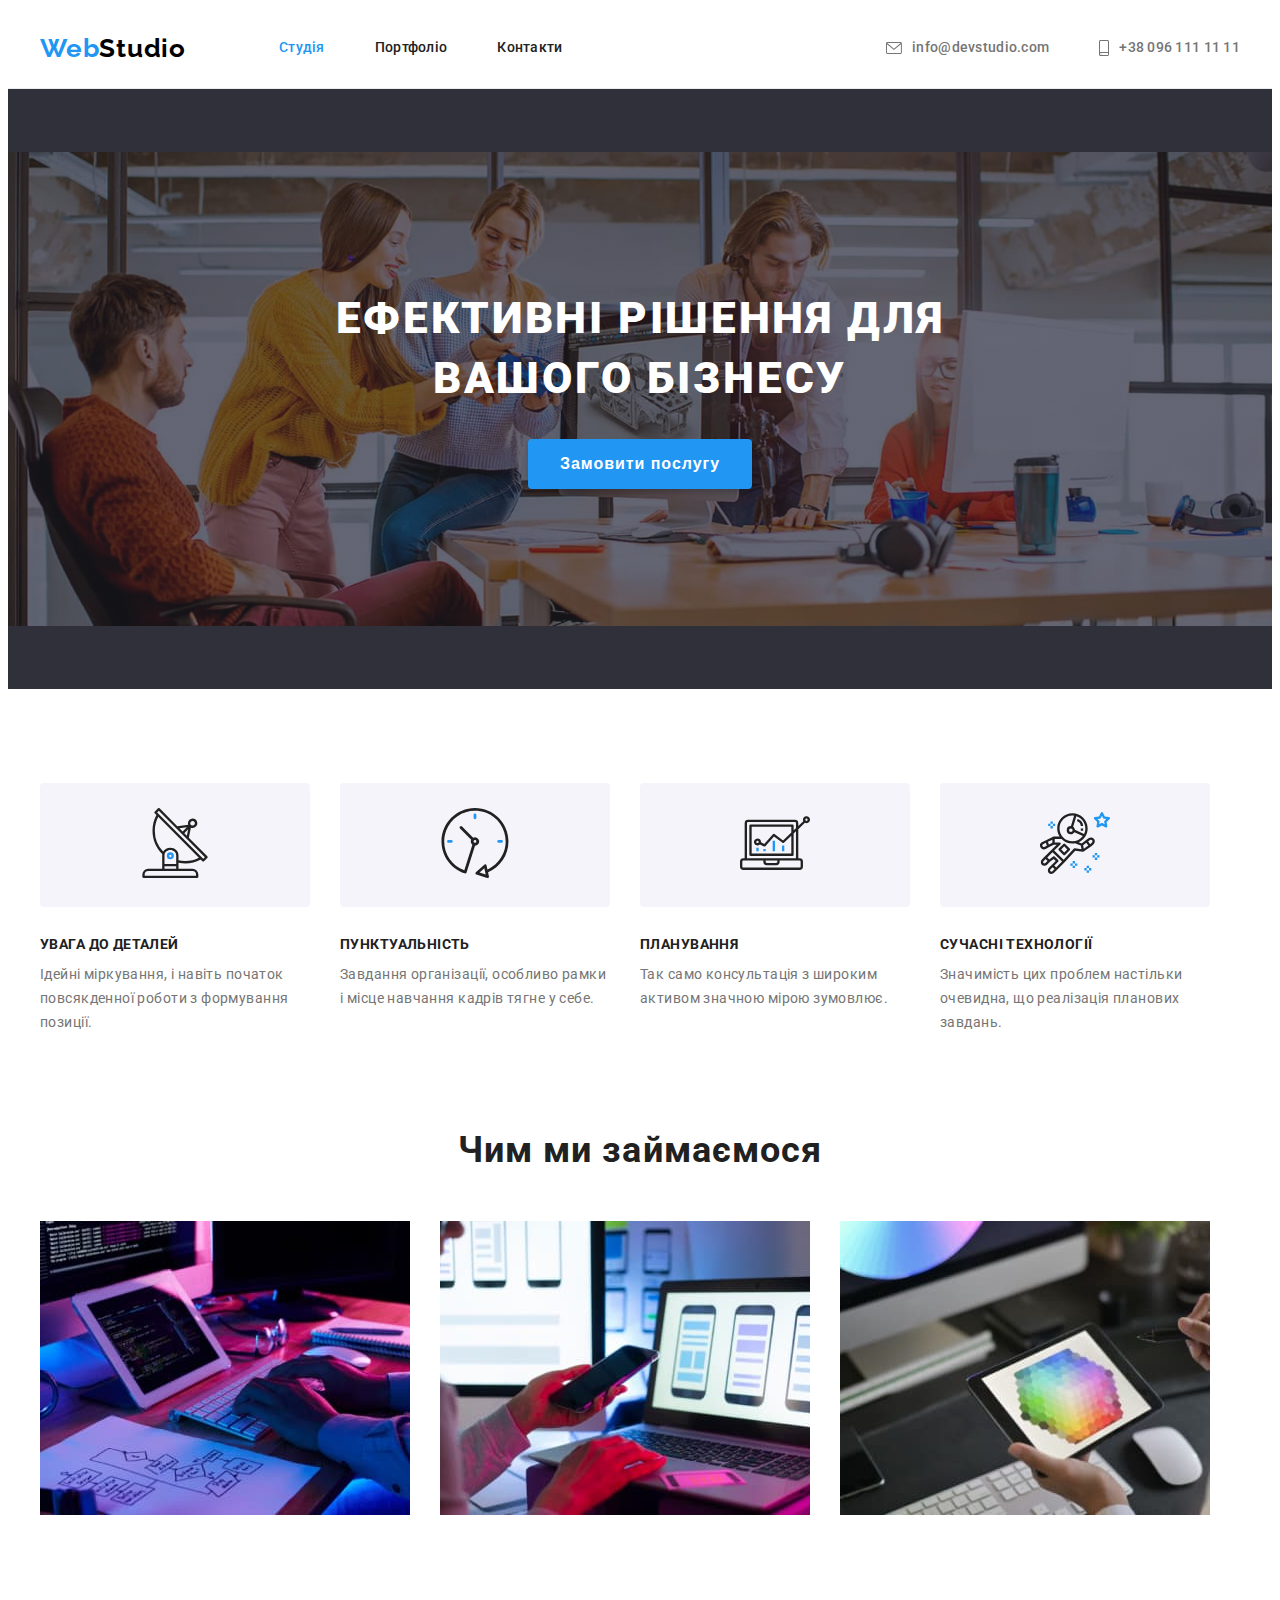
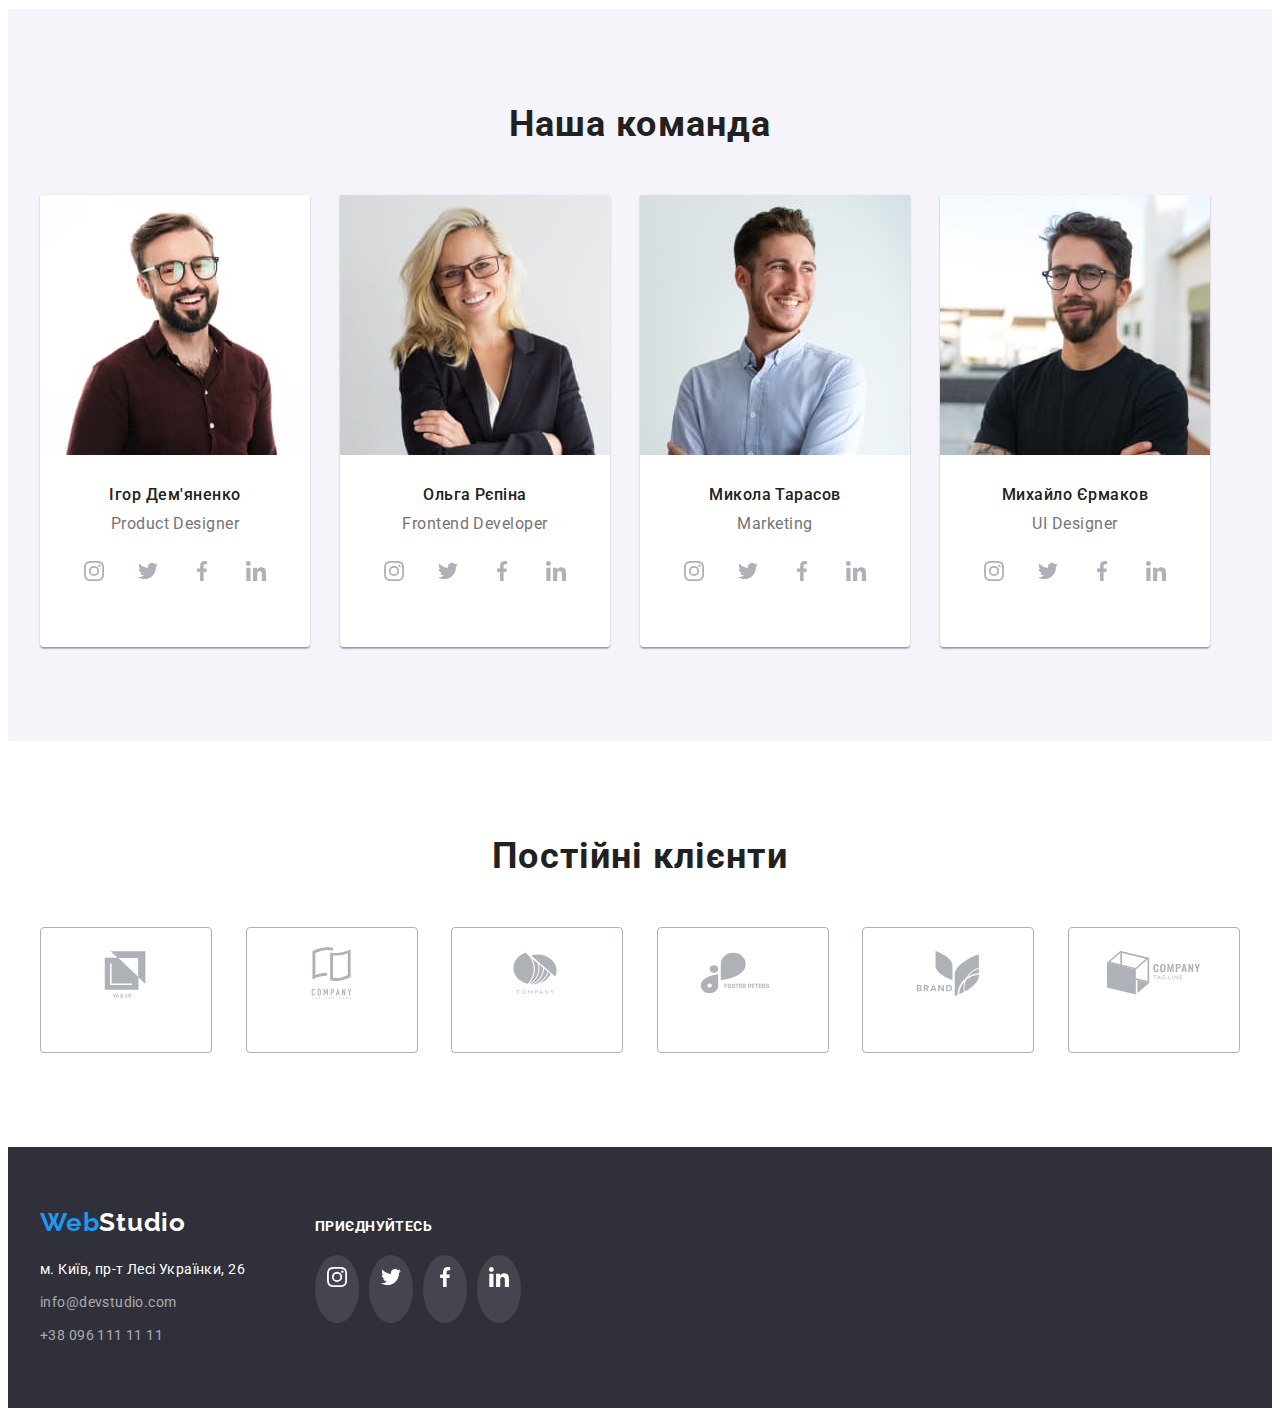
==== commit f972440b: "finish 1.0" ====
--- a/index.html
+++ b/index.html
@@ -36,7 +36,7 @@
           <li class="contact-item">
             <a class="contact-link link" href="mailto:info@devstudio.com">
               <svg class="contact-icon" width="16px" height="12px">
-                <use href="./images/sprite.svg#icon-mail"></use>
+                <use href="./images/icons.svg#icon-mail"></use>
               </svg>
               info@devstudio.com</a
             >
@@ -44,7 +44,7 @@
           <li class="contact-item">
             <a class="contact-link link" href="tel:+380961111111">
               <svg class="contact-icon" width="10px" height="16px">
-                <use href="./images/sprite.svg#icon-smartphone"></use>
+                <use href="./images/icons.svg#icon-smartphone"></use>
               </svg>
               +38 096 111 11 11</a
             >
@@ -70,7 +70,7 @@
             <li class="adv-item">
               <div class="adv-icon-wrap">
                 <svg class="adv-icon" width="70px" height="70px">
-                  <use href="./images/sprite.svg#icon-antenna"></use>
+                  <use href="./images/icons.svg#icon-antenna"></use>
                 </svg>
               </div>
               <h3 class="adv-subtitle">УВАГА ДО ДЕТАЛЕЙ</h3>
@@ -79,7 +79,7 @@
             <li class="adv-item">
               <div class="adv-icon-wrap">
                 <svg class="adv-icon" width="70px" height="70px">
-                  <use href="./images/sprite.svg#icon-clock"></use>
+                  <use href="./images/icons.svg#icon-clock"></use>
                 </svg>
               </div>
               <h3 class="adv-subtitle">ПУНКТУАЛЬНІСТЬ</h3>
@@ -88,7 +88,7 @@
             <li class="adv-item">
               <div class="adv-icon-wrap">
                 <svg class="adv-icon" width="70px" height="70px">
-                  <use href="./images/sprite.svg#icon-diagram"></use>
+                  <use href="./images/icons.svg#icon-diagram"></use>
                 </svg>
               </div>
               <h3 class="adv-subtitle">ПЛАНУВАННЯ</h3>
@@ -97,7 +97,7 @@
             <li class="adv-item">
               <div class="adv-icon-wrap">
                 <svg class="adv-icon" width="70px" height="70px">
-                  <use href="./images/sprite.svg#icon-astronaut"></use>
+                  <use href="./images/icons.svg#icon-astronaut"></use>
                 </svg>
               </div>
               <h3 class="adv-subtitle">СУЧАСНІ ТЕХНОЛОГІЇ</h3>
@@ -133,28 +133,28 @@
                   <li class="social-item">
                     <a href="" class="social-link link" target="_blank" rel="noopener noreferrer">
                       <svg class="social-icon" width="20px" height="20px">
-                        <use href="./images/sprite.svg#icon-instagram"></use>
-                      </svg>
-                    </a>
-                  </li>
-                  <li class="social-item">
-                    <a href="" class="social-link link" target="_blank" rel="noopener noreferrer">
-                      <svg class="social-icon" width="20px" height="20px">
-                        <use href="./images/sprite.svg#icon-twitter"></use>
-                      </svg>
-                    </a>
-                  </li>
-                  <li class="social-item">
-                    <a href="" class="social-link link" target="_blank" rel="noopener noreferrer">
-                      <svg class="social-icon" width="20px" height="20px">
-                        <use href="./images/sprite.svg#icon-facebook"></use>
-                      </svg>
-                    </a>
-                  </li>
-                  <li class="social-item">
-                    <a href="" class="social-link link" target="_blank" rel="noopener noreferrer">
-                      <svg class="social-icon" width="20px" height="20px">
-                        <use href="./images/sprite.svg#icon-linkedin"></use>
+                        <use href="./images/icons.svg#icon-instagram"></use>
+                      </svg>
+                    </a>
+                  </li>
+                  <li class="social-item">
+                    <a href="" class="social-link link" target="_blank" rel="noopener noreferrer">
+                      <svg class="social-icon" width="20px" height="20px">
+                        <use href="./images/icons.svg#icon-twitter"></use>
+                      </svg>
+                    </a>
+                  </li>
+                  <li class="social-item">
+                    <a href="" class="social-link link" target="_blank" rel="noopener noreferrer">
+                      <svg class="social-icon" width="20px" height="20px">
+                        <use href="./images/icons.svg#icon-facebook"></use>
+                      </svg>
+                    </a>
+                  </li>
+                  <li class="social-item">
+                    <a href="" class="social-link link" target="_blank" rel="noopener noreferrer">
+                      <svg class="social-icon" width="20px" height="20px">
+                        <use href="./images/icons.svg#icon-linkedin"></use>
                       </svg>
                     </a>
                   </li>
@@ -170,28 +170,28 @@
                   <li class="social-item">
                     <a href="" class="social-link link" target="_blank" rel="noopener noreferrer">
                       <svg class="social-icon" width="20px" height="20px">
-                        <use href="./images/sprite.svg#icon-instagram"></use>
-                      </svg>
-                    </a>
-                  </li>
-                  <li class="social-item">
-                    <a href="" class="social-link link" target="_blank" rel="noopener noreferrer">
-                      <svg class="social-icon" width="20px" height="20px">
-                        <use href="./images/sprite.svg#icon-twitter"></use>
-                      </svg>
-                    </a>
-                  </li>
-                  <li class="social-item">
-                    <a href="" class="social-link link" target="_blank" rel="noopener noreferrer">
-                      <svg class="social-icon" width="20px" height="20px">
-                        <use href="./images/sprite.svg#icon-facebook"></use>
-                      </svg>
-                    </a>
-                  </li>
-                  <li class="social-item">
-                    <a href="" class="social-link link" target="_blank" rel="noopener noreferrer">
-                      <svg class="social-icon" width="20px" height="20px">
-                        <use href="./images/sprite.svg#icon-linkedin"></use>
+                        <use href="./images/icons.svg#icon-instagram"></use>
+                      </svg>
+                    </a>
+                  </li>
+                  <li class="social-item">
+                    <a href="" class="social-link link" target="_blank" rel="noopener noreferrer">
+                      <svg class="social-icon" width="20px" height="20px">
+                        <use href="./images/icons.svg#icon-twitter"></use>
+                      </svg>
+                    </a>
+                  </li>
+                  <li class="social-item">
+                    <a href="" class="social-link link" target="_blank" rel="noopener noreferrer">
+                      <svg class="social-icon" width="20px" height="20px">
+                        <use href="./images/icons.svg#icon-facebook"></use>
+                      </svg>
+                    </a>
+                  </li>
+                  <li class="social-item">
+                    <a href="" class="social-link link" target="_blank" rel="noopener noreferrer">
+                      <svg class="social-icon" width="20px" height="20px">
+                        <use href="./images/icons.svg#icon-linkedin"></use>
                       </svg>
                     </a>
                   </li>
@@ -207,28 +207,28 @@
                   <li class="social-item">
                     <a href="" class="social-link link" target="_blank" rel="noopener noreferrer">
                       <svg class="social-icon" width="20px" height="20px">
-                        <use href="./images/sprite.svg#icon-instagram"></use>
-                      </svg>
-                    </a>
-                  </li>
-                  <li class="social-item">
-                    <a href="" class="social-link link" target="_blank" rel="noopener noreferrer">
-                      <svg class="social-icon" width="20px" height="20px">
-                        <use href="./images/sprite.svg#icon-twitter"></use>
-                      </svg>
-                    </a>
-                  </li>
-                  <li class="social-item">
-                    <a href="" class="social-link link" target="_blank" rel="noopener noreferrer">
-                      <svg class="social-icon" width="20px" height="20px">
-                        <use href="./images/sprite.svg#icon-facebook"></use>
-                      </svg>
-                    </a>
-                  </li>
-                  <li class="social-item">
-                    <a href="" class="social-link link" target="_blank" rel="noopener noreferrer">
-                      <svg class="social-icon" width="20px" height="20px">
-                        <use href="./images/sprite.svg#icon-linkedin"></use>
+                        <use href="./images/icons.svg#icon-instagram"></use>
+                      </svg>
+                    </a>
+                  </li>
+                  <li class="social-item">
+                    <a href="" class="social-link link" target="_blank" rel="noopener noreferrer">
+                      <svg class="social-icon" width="20px" height="20px">
+                        <use href="./images/icons.svg#icon-twitter"></use>
+                      </svg>
+                    </a>
+                  </li>
+                  <li class="social-item">
+                    <a href="" class="social-link link" target="_blank" rel="noopener noreferrer">
+                      <svg class="social-icon" width="20px" height="20px">
+                        <use href="./images/icons.svg#icon-facebook"></use>
+                      </svg>
+                    </a>
+                  </li>
+                  <li class="social-item">
+                    <a href="" class="social-link link" target="_blank" rel="noopener noreferrer">
+                      <svg class="social-icon" width="20px" height="20px">
+                        <use href="./images/icons.svg#icon-linkedin"></use>
                       </svg>
                     </a>
                   </li>
@@ -244,33 +244,84 @@
                   <li class="social-item">
                     <a href="" class="social-link link" target="_blank" rel="noopener noreferrer">
                       <svg class="social-icon" width="20px" height="20px">
-                        <use href="./images/sprite.svg#icon-instagram"></use>
-                      </svg>
-                    </a>
-                  </li>
-                  <li class="social-item">
-                    <a href="" class="social-link link" target="_blank" rel="noopener noreferrer">
-                      <svg class="social-icon" width="20px" height="20px">
-                        <use href="./images/sprite.svg#icon-twitter"></use>
-                      </svg>
-                    </a>
-                  </li>
-                  <li class="social-item">
-                    <a href="" class="social-link link" target="_blank" rel="noopener noreferrer">
-                      <svg class="social-icon" width="20px" height="20px">
-                        <use href="./images/sprite.svg#icon-facebook"></use>
-                      </svg>
-                    </a>
-                  </li>
-                  <li class="social-item">
-                    <a href="" class="social-link link" target="_blank" rel="noopener noreferrer">
-                      <svg class="social-icon" width="20px" height="20px">
-                        <use href="./images/sprite.svg#icon-linkedin"></use>
+                        <use href="./images/icons.svg#icon-instagram"></use>
+                      </svg>
+                    </a>
+                  </li>
+                  <li class="social-item">
+                    <a href="" class="social-link link" target="_blank" rel="noopener noreferrer">
+                      <svg class="social-icon" width="20px" height="20px">
+                        <use href="./images/icons.svg#icon-twitter"></use>
+                      </svg>
+                    </a>
+                  </li>
+                  <li class="social-item">
+                    <a href="" class="social-link link" target="_blank" rel="noopener noreferrer">
+                      <svg class="social-icon" width="20px" height="20px">
+                        <use href="./images/icons.svg#icon-facebook"></use>
+                      </svg>
+                    </a>
+                  </li>
+                  <li class="social-item">
+                    <a href="" class="social-link link" target="_blank" rel="noopener noreferrer">
+                      <svg class="social-icon" width="20px" height="20px">
+                        <use href="./images/icons.svg#icon-linkedin"></use>
                       </svg>
                     </a>
                   </li>
                 </ul>
               </div>
+            </li>
+          </ul>
+        </div>
+      </section>
+
+      <!-- clients -->
+      <section class="clients">
+        <div class="container">
+          <h2 class="clients-title">Постійні клієнти</h2>
+          <ul class="clients-list list">
+            <li class="clients-item">
+              <a href="" class="client-link link" target="_blank" rel="noopener noreferrer">
+                <svg class="client-icon" width="106px" height="60px">
+                  <use href="./images/icons.svg#icon-logo-client-1"></use>
+                </svg>
+              </a>
+            </li>
+            <li class="clients-item">
+              <a href="" class="client-link link" target="_blank" rel="noopener noreferrer">
+                <svg class="client-icon" width="106px" height="60px">
+                  <use href="./images/icons.svg#icon-logo-client-2"></use>
+                </svg>
+              </a>
+            </li>
+            <li class="clients-item">
+              <a href="" class="client-link link" target="_blank" rel="noopener noreferrer">
+                <svg class="client-icon" width="106px" height="60px">
+                  <use href="./images/icons.svg#icon-logo-client-3"></use>
+                </svg>
+              </a>
+            </li>
+            <li class="clients-item">
+              <a href="" class="client-link link" target="_blank" rel="noopener noreferrer">
+                <svg class="client-icon" width="106px" height="60px">
+                  <use href="./images/icons.svg#icon-logo-client-4"></use>
+                </svg>
+              </a>
+            </li>
+            <li class="clients-item">
+              <a href="" class="client-link link" target="_blank" rel="noopener noreferrer">
+                <svg class="client-icon" width="106px" height="60px">
+                  <use href="./images/icons.svg#icon-logo-client-5"></use>
+                </svg>
+              </a>
+            </li>
+            <li class="clients-item">
+              <a href="" class="client-link link" target="_blank" rel="noopener noreferrer">
+                <svg class="client-icon" width="106px" height="60px">
+                  <use href="./images/icons.svg#icon-logo-client-6"></use>
+                </svg>
+              </a>
             </li>
           </ul>
         </div>
@@ -291,33 +342,33 @@
           </address>
         </div>
         <div class="footer-wrap">
-          <strong class="footer-join">приєднуйтесь</strong>
+          <p class="footer-join">приєднуйтесь</p>
           <ul class="social-list list">
             <li class="social-item">
               <a href="" class="social-link link" target="_blank" rel="noopener noreferrer">
                 <svg class="social-icon" width="20px" height="20px">
-                  <use href="./images/sprite.svg#icon-instagram"></use>
+                  <use href="./images/icons.svg#icon-instagram"></use>
                 </svg>
               </a>
             </li>
             <li class="social-item">
               <a href="" class="social-link link" target="_blank" rel="noopener noreferrer">
                 <svg class="social-icon" width="20px" height="20px">
-                  <use href="./images/sprite.svg#icon-twitter"></use>
+                  <use href="./images/icons.svg#icon-twitter"></use>
                 </svg>
               </a>
             </li>
             <li class="social-item">
               <a href="" class="social-link link" target="_blank" rel="noopener noreferrer">
                 <svg class="social-icon" width="20px" height="20px">
-                  <use href="./images/sprite.svg#icon-facebook"></use>
+                  <use href="./images/icons.svg#icon-facebook"></use>
                 </svg>
               </a>
             </li>
             <li class="social-item">
               <a href="" class="social-link link" target="_blank" rel="noopener noreferrer">
                 <svg class="social-icon" width="20px" height="20px">
-                  <use href="./images/sprite.svg#icon-linkedin"></use>
+                  <use href="./images/icons.svg#icon-linkedin"></use>
                 </svg>
               </a>
             </li>
--- a/css/styles.css
+++ b/css/styles.css
@@ -5,6 +5,7 @@
   --first-bg-color: #ffffff;
   --second-bg-color: #2f303a;
   --alt-bg-color: #f5f4fa;
+  --calm-icon-corol: #afb1b8;
 }
 
 /* ----------------RESET------------------ */
@@ -42,6 +43,7 @@
 .link:hover,
 .link:focus {
   color: var(--accent-color);
+  border-color: var(--accent-color);
 }
 
 .container {
@@ -138,11 +140,6 @@
   fill: currentColor;
 }
 
-.contact-link:hover,
-.contact-link:focus {
-  color: var(--accent-color);
-}
-
 /* ----------------HERO------------------ */
 .hero {
   background-color: var(--second-bg-color);
@@ -237,7 +234,8 @@
 }
 
 .work-title,
-.team-title {
+.team-title,
+.clients-title {
   font-size: 36px;
   line-height: 1.17;
   text-align: center;
@@ -316,7 +314,7 @@
   height: 44px;
   padding-top: 12px;
   padding-bottom: 12px;
-  color: #afb1b8;
+  color: var(--calm-icon-corol);
   background-color: var(--first-bg-color);
   border-radius: 50%;
 }
@@ -334,6 +332,35 @@
 .social-link:focus {
   color: var(--first-bg-color);
   background-color: var(--accent-color);
+}
+
+/* ----------------CLIENTS------------------ */
+
+.clients {
+  padding-top: 94px;
+  padding-bottom: 94px;
+}
+
+.clients-list {
+  display: flex;
+  justify-content: space-between;
+}
+
+.client-link {
+  display: block;
+  text-align: center;
+  padding-top: 16px;
+  padding-bottom: 16px;
+  width: 170px;
+  height: 92px;
+
+  color: var(--calm-icon-corol);
+  border: 1px solid var(--calm-icon-corol);
+  border-radius: 4px;
+}
+
+.client-icon {
+  fill: currentColor;
 }
 
 /* ----------------FOOTER------------------ */
@@ -370,7 +397,7 @@
 }
 
 .footer-join {
-  display: block;
+  font-weight: 700;
   font-size: 14px;
   line-height: 1.14;
   letter-spacing: 0.03em;
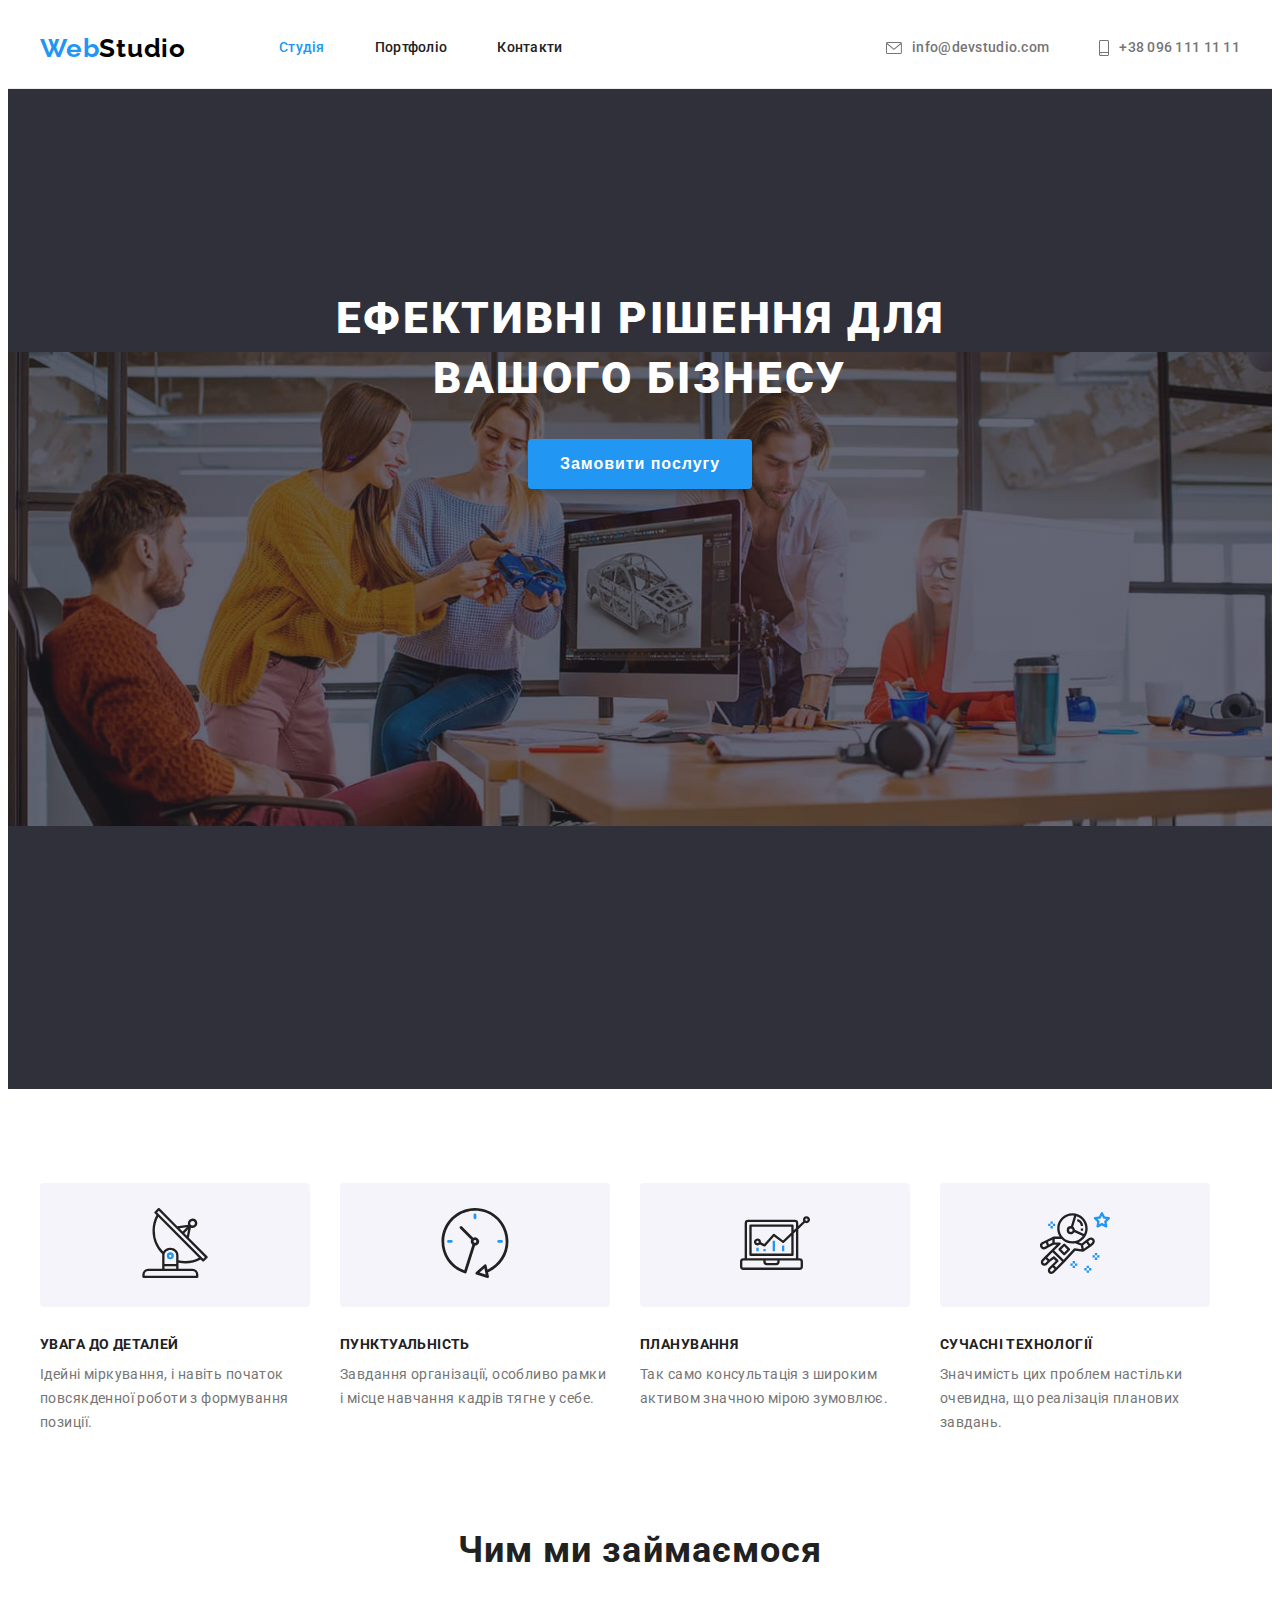
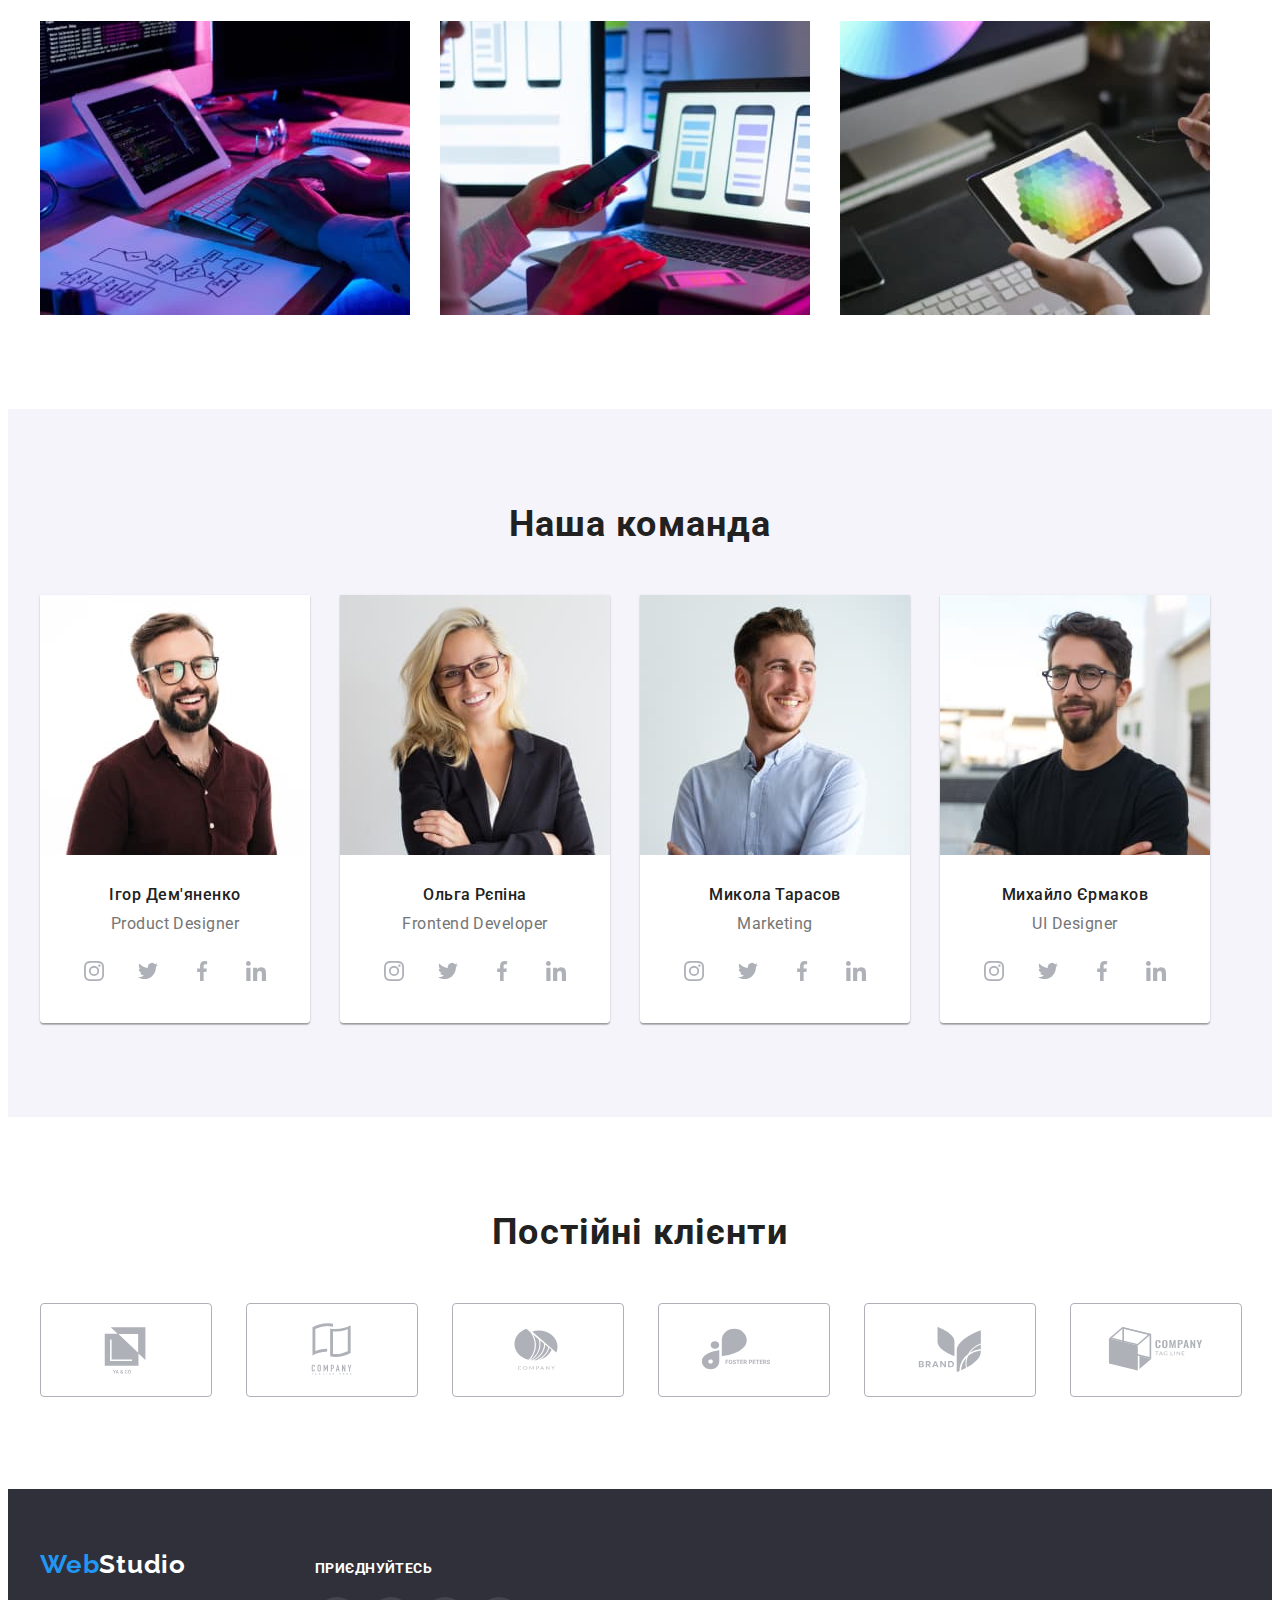
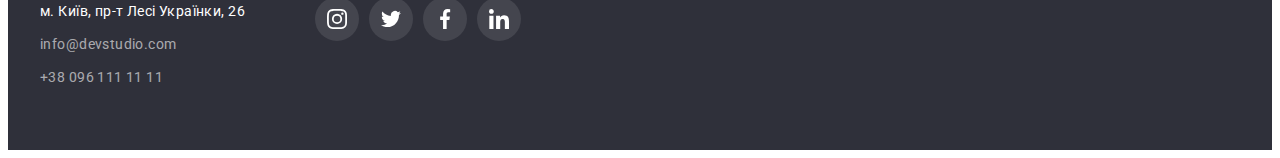
==== commit 4e8083cd: "finished 1.1" ====
--- a/index.html
+++ b/index.html
@@ -35,7 +35,7 @@
         <ul class="contact-list list">
           <li class="contact-item">
             <a class="contact-link link" href="mailto:info@devstudio.com">
-              <svg class="contact-icon" width="16px" height="12px">
+              <svg class="contact-icon" width="16" height="12">
                 <use href="./images/icons.svg#icon-mail"></use>
               </svg>
               info@devstudio.com</a
@@ -43,7 +43,7 @@
           </li>
           <li class="contact-item">
             <a class="contact-link link" href="tel:+380961111111">
-              <svg class="contact-icon" width="10px" height="16px">
+              <svg class="contact-icon" width="10" height="16">
                 <use href="./images/icons.svg#icon-smartphone"></use>
               </svg>
               +38 096 111 11 11</a
@@ -69,7 +69,7 @@
           <ul class="adv-list list">
             <li class="adv-item">
               <div class="adv-icon-wrap">
-                <svg class="adv-icon" width="70px" height="70px">
+                <svg class="adv-icon" width="70" height="70">
                   <use href="./images/icons.svg#icon-antenna"></use>
                 </svg>
               </div>
@@ -78,7 +78,7 @@
             </li>
             <li class="adv-item">
               <div class="adv-icon-wrap">
-                <svg class="adv-icon" width="70px" height="70px">
+                <svg class="adv-icon" width="70" height="70">
                   <use href="./images/icons.svg#icon-clock"></use>
                 </svg>
               </div>
@@ -87,7 +87,7 @@
             </li>
             <li class="adv-item">
               <div class="adv-icon-wrap">
-                <svg class="adv-icon" width="70px" height="70px">
+                <svg class="adv-icon" width="70" height="70">
                   <use href="./images/icons.svg#icon-diagram"></use>
                 </svg>
               </div>
@@ -96,7 +96,7 @@
             </li>
             <li class="adv-item">
               <div class="adv-icon-wrap">
-                <svg class="adv-icon" width="70px" height="70px">
+                <svg class="adv-icon" width="70" height="70">
                   <use href="./images/icons.svg#icon-astronaut"></use>
                 </svg>
               </div>
@@ -132,28 +132,28 @@
                 <ul class="social-list list">
                   <li class="social-item">
                     <a href="" class="social-link link" target="_blank" rel="noopener noreferrer">
-                      <svg class="social-icon" width="20px" height="20px">
+                      <svg class="social-icon" width="20" height="20">
                         <use href="./images/icons.svg#icon-instagram"></use>
                       </svg>
                     </a>
                   </li>
                   <li class="social-item">
                     <a href="" class="social-link link" target="_blank" rel="noopener noreferrer">
-                      <svg class="social-icon" width="20px" height="20px">
+                      <svg class="social-icon" width="20" height="20">
                         <use href="./images/icons.svg#icon-twitter"></use>
                       </svg>
                     </a>
                   </li>
                   <li class="social-item">
                     <a href="" class="social-link link" target="_blank" rel="noopener noreferrer">
-                      <svg class="social-icon" width="20px" height="20px">
+                      <svg class="social-icon" width="20" height="20">
                         <use href="./images/icons.svg#icon-facebook"></use>
                       </svg>
                     </a>
                   </li>
                   <li class="social-item">
                     <a href="" class="social-link link" target="_blank" rel="noopener noreferrer">
-                      <svg class="social-icon" width="20px" height="20px">
+                      <svg class="social-icon" width="20" height="20">
                         <use href="./images/icons.svg#icon-linkedin"></use>
                       </svg>
                     </a>
@@ -169,28 +169,28 @@
                 <ul class="social-list list">
                   <li class="social-item">
                     <a href="" class="social-link link" target="_blank" rel="noopener noreferrer">
-                      <svg class="social-icon" width="20px" height="20px">
+                      <svg class="social-icon" width="20" height="20">
                         <use href="./images/icons.svg#icon-instagram"></use>
                       </svg>
                     </a>
                   </li>
                   <li class="social-item">
                     <a href="" class="social-link link" target="_blank" rel="noopener noreferrer">
-                      <svg class="social-icon" width="20px" height="20px">
+                      <svg class="social-icon" width="20" height="20">
                         <use href="./images/icons.svg#icon-twitter"></use>
                       </svg>
                     </a>
                   </li>
                   <li class="social-item">
                     <a href="" class="social-link link" target="_blank" rel="noopener noreferrer">
-                      <svg class="social-icon" width="20px" height="20px">
+                      <svg class="social-icon" width="20" height="20">
                         <use href="./images/icons.svg#icon-facebook"></use>
                       </svg>
                     </a>
                   </li>
                   <li class="social-item">
                     <a href="" class="social-link link" target="_blank" rel="noopener noreferrer">
-                      <svg class="social-icon" width="20px" height="20px">
+                      <svg class="social-icon" width="20" height="20">
                         <use href="./images/icons.svg#icon-linkedin"></use>
                       </svg>
                     </a>
@@ -206,28 +206,28 @@
                 <ul class="social-list list">
                   <li class="social-item">
                     <a href="" class="social-link link" target="_blank" rel="noopener noreferrer">
-                      <svg class="social-icon" width="20px" height="20px">
+                      <svg class="social-icon" width="20" height="20">
                         <use href="./images/icons.svg#icon-instagram"></use>
                       </svg>
                     </a>
                   </li>
                   <li class="social-item">
                     <a href="" class="social-link link" target="_blank" rel="noopener noreferrer">
-                      <svg class="social-icon" width="20px" height="20px">
+                      <svg class="social-icon" width="20" height="20">
                         <use href="./images/icons.svg#icon-twitter"></use>
                       </svg>
                     </a>
                   </li>
                   <li class="social-item">
                     <a href="" class="social-link link" target="_blank" rel="noopener noreferrer">
-                      <svg class="social-icon" width="20px" height="20px">
+                      <svg class="social-icon" width="20" height="20">
                         <use href="./images/icons.svg#icon-facebook"></use>
                       </svg>
                     </a>
                   </li>
                   <li class="social-item">
                     <a href="" class="social-link link" target="_blank" rel="noopener noreferrer">
-                      <svg class="social-icon" width="20px" height="20px">
+                      <svg class="social-icon" width="20" height="20">
                         <use href="./images/icons.svg#icon-linkedin"></use>
                       </svg>
                     </a>
@@ -243,28 +243,28 @@
                 <ul class="social-list list">
                   <li class="social-item">
                     <a href="" class="social-link link" target="_blank" rel="noopener noreferrer">
-                      <svg class="social-icon" width="20px" height="20px">
+                      <svg class="social-icon" width="20" height="20">
                         <use href="./images/icons.svg#icon-instagram"></use>
                       </svg>
                     </a>
                   </li>
                   <li class="social-item">
                     <a href="" class="social-link link" target="_blank" rel="noopener noreferrer">
-                      <svg class="social-icon" width="20px" height="20px">
+                      <svg class="social-icon" width="20" height="20">
                         <use href="./images/icons.svg#icon-twitter"></use>
                       </svg>
                     </a>
                   </li>
                   <li class="social-item">
                     <a href="" class="social-link link" target="_blank" rel="noopener noreferrer">
-                      <svg class="social-icon" width="20px" height="20px">
+                      <svg class="social-icon" width="20" height="20">
                         <use href="./images/icons.svg#icon-facebook"></use>
                       </svg>
                     </a>
                   </li>
                   <li class="social-item">
                     <a href="" class="social-link link" target="_blank" rel="noopener noreferrer">
-                      <svg class="social-icon" width="20px" height="20px">
+                      <svg class="social-icon" width="20" height="20">
                         <use href="./images/icons.svg#icon-linkedin"></use>
                       </svg>
                     </a>
@@ -282,43 +282,43 @@
           <h2 class="clients-title">Постійні клієнти</h2>
           <ul class="clients-list list">
             <li class="clients-item">
-              <a href="" class="client-link link" target="_blank" rel="noopener noreferrer">
-                <svg class="client-icon" width="106px" height="60px">
+              <a href="" class="clients-link link" target="_blank" rel="noopener noreferrer">
+                <svg class="clients-icon" width="106" height="60">
                   <use href="./images/icons.svg#icon-logo-client-1"></use>
                 </svg>
               </a>
             </li>
             <li class="clients-item">
-              <a href="" class="client-link link" target="_blank" rel="noopener noreferrer">
-                <svg class="client-icon" width="106px" height="60px">
+              <a href="" class="clients-link link" target="_blank" rel="noopener noreferrer">
+                <svg class="clients-icon" width="106" height="60">
                   <use href="./images/icons.svg#icon-logo-client-2"></use>
                 </svg>
               </a>
             </li>
             <li class="clients-item">
-              <a href="" class="client-link link" target="_blank" rel="noopener noreferrer">
-                <svg class="client-icon" width="106px" height="60px">
+              <a href="" class="clients-link link" target="_blank" rel="noopener noreferrer">
+                <svg class="clients-icon" width="106" height="60">
                   <use href="./images/icons.svg#icon-logo-client-3"></use>
                 </svg>
               </a>
             </li>
             <li class="clients-item">
-              <a href="" class="client-link link" target="_blank" rel="noopener noreferrer">
-                <svg class="client-icon" width="106px" height="60px">
+              <a href="" class="clients-link link" target="_blank" rel="noopener noreferrer">
+                <svg class="clients-icon" width="106" height="60">
                   <use href="./images/icons.svg#icon-logo-client-4"></use>
                 </svg>
               </a>
             </li>
             <li class="clients-item">
-              <a href="" class="client-link link" target="_blank" rel="noopener noreferrer">
-                <svg class="client-icon" width="106px" height="60px">
+              <a href="" class="clients-link link" target="_blank" rel="noopener noreferrer">
+                <svg class="clients-icon" width="106" height="60">
                   <use href="./images/icons.svg#icon-logo-client-5"></use>
                 </svg>
               </a>
             </li>
             <li class="clients-item">
-              <a href="" class="client-link link" target="_blank" rel="noopener noreferrer">
-                <svg class="client-icon" width="106px" height="60px">
+              <a href="" class="clients-link link" target="_blank" rel="noopener noreferrer">
+                <svg class="clients-icon" width="106" height="60">
                   <use href="./images/icons.svg#icon-logo-client-6"></use>
                 </svg>
               </a>
@@ -346,28 +346,28 @@
           <ul class="social-list list">
             <li class="social-item">
               <a href="" class="social-link link" target="_blank" rel="noopener noreferrer">
-                <svg class="social-icon" width="20px" height="20px">
+                <svg class="social-icon" width="20" height="20">
                   <use href="./images/icons.svg#icon-instagram"></use>
                 </svg>
               </a>
             </li>
             <li class="social-item">
               <a href="" class="social-link link" target="_blank" rel="noopener noreferrer">
-                <svg class="social-icon" width="20px" height="20px">
+                <svg class="social-icon" width="20" height="20">
                   <use href="./images/icons.svg#icon-twitter"></use>
                 </svg>
               </a>
             </li>
             <li class="social-item">
               <a href="" class="social-link link" target="_blank" rel="noopener noreferrer">
-                <svg class="social-icon" width="20px" height="20px">
+                <svg class="social-icon" width="20" height="20">
                   <use href="./images/icons.svg#icon-facebook"></use>
                 </svg>
               </a>
             </li>
             <li class="social-item">
               <a href="" class="social-link link" target="_blank" rel="noopener noreferrer">
-                <svg class="social-icon" width="20px" height="20px">
+                <svg class="social-icon" width="20" height="20">
                   <use href="./images/icons.svg#icon-linkedin"></use>
                 </svg>
               </a>
--- a/css/styles.css
+++ b/css/styles.css
@@ -142,6 +142,10 @@
 
 /* ----------------HERO------------------ */
 .hero {
+  max-width: 1600px;
+  height: 600px;
+  margin: 0 auto;
+
   background-color: var(--second-bg-color);
   background-image: linear-gradient(rgba(47, 48, 58, 0.4), rgba(47, 48, 58, 0.4)), url(../images/hero-bg.jpg);
   background-repeat: no-repeat;
@@ -307,13 +311,18 @@
   justify-content: center;
 }
 
-.social-link {
-  display: block;
-  text-align: center;
+.social-item {
   width: 44px;
   height: 44px;
-  padding-top: 12px;
-  padding-bottom: 12px;
+}
+
+.social-link {
+  display: flex;
+  align-items: center;
+  justify-content: center;
+  width: 100%;
+  height: 100%;
+
   color: var(--calm-icon-corol);
   background-color: var(--first-bg-color);
   border-radius: 50%;
@@ -346,20 +355,24 @@
   justify-content: space-between;
 }
 
-.client-link {
-  display: block;
-  text-align: center;
-  padding-top: 16px;
-  padding-bottom: 16px;
+.clients-item {
   width: 170px;
   height: 92px;
+}
+
+.clients-link {
+  display: flex;
+  align-items: center;
+  justify-content: center;
+  width: 100%;
+  height: 100%;
 
   color: var(--calm-icon-corol);
   border: 1px solid var(--calm-icon-corol);
   border-radius: 4px;
 }
 
-.client-icon {
+.clients-icon {
   fill: currentColor;
 }
 
@@ -373,6 +386,7 @@
 .footer > .container {
   display: flex;
   gap: 70px;
+  align-items: baseline;
 }
 
 .address {
@@ -405,7 +419,6 @@
 
   color: var(--first-bg-color);
 
-  margin-top: 12px;
   margin-bottom: 20px;
 }
 
